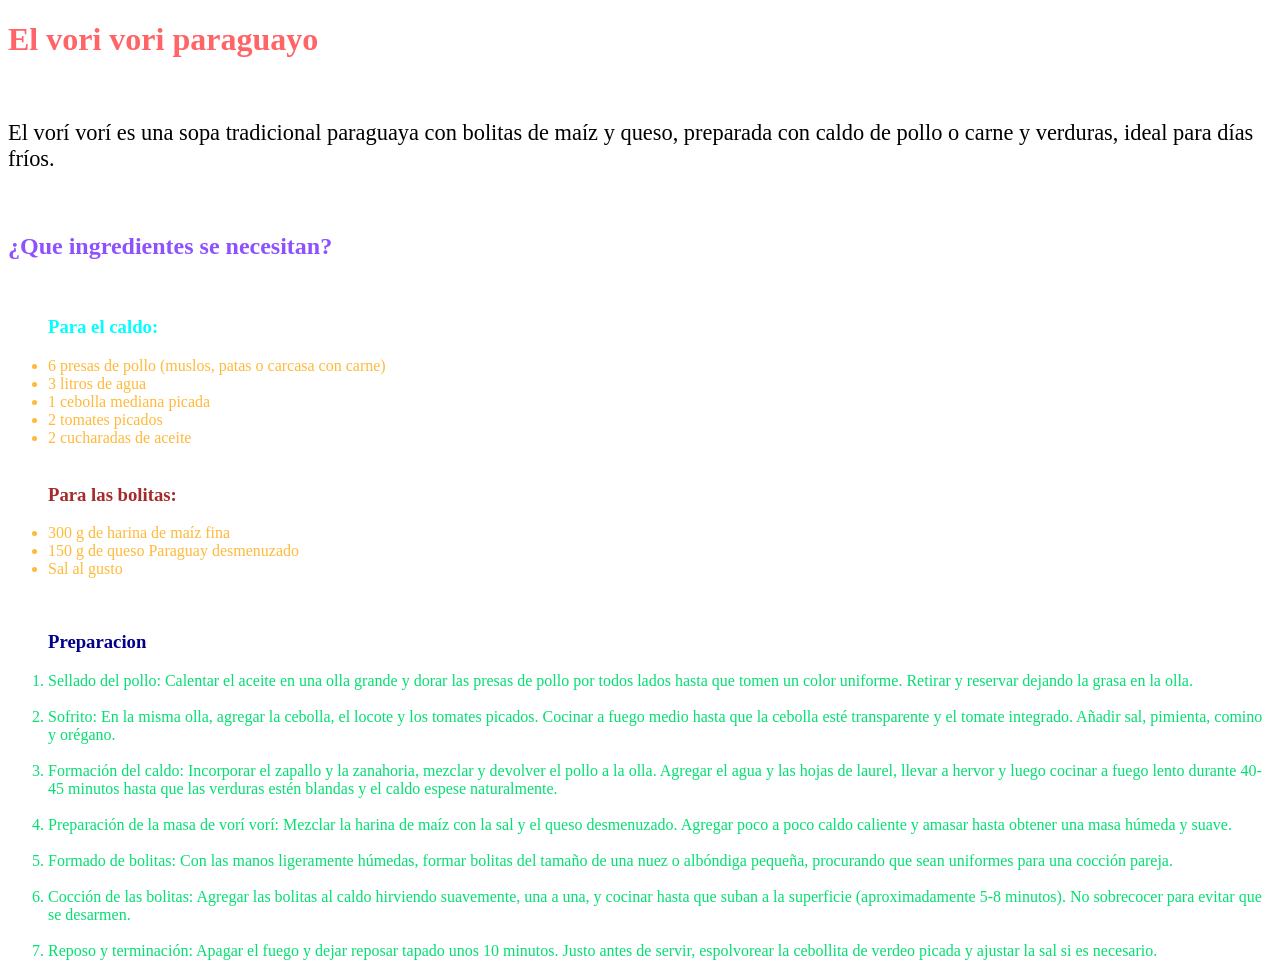
==== index.html @ a14e911d "Add files via upload" ====
<!DOCTYPE html>
<html lang="en">
<head>
    <meta charset="UTF-8">
    <meta name="viewport" content="width=device-width, initial-scale=1.0">
    <title>Receta vori vori</title>
</head>
<body>

    <h1 style="color: #FF6467;">El vori vori paraguayo</h1>
    
    <br>

    <p style="font-size: 140%";>El vorí vorí es una sopa tradicional paraguaya con bolitas de maíz y queso, preparada con caldo de pollo o carne y verduras, ideal para días fríos.</p>
    
    <br>
    
    <h2 style="color: #8E51FF;">¿Que ingredientes se necesitan?</h2>

    <br>

    <ul style="color: #FFB93B;"> 

        <h3 style="color: aqua;">Para el caldo:</h3>

        <li>6 presas de pollo (muslos, patas o carcasa con carne)</li>
        <li>3 litros de agua</li>
        <li>1 cebolla mediana picada</li>
        <li>2 tomates picados</li>
        <li>2 cucharadas de aceite</li>

        <br>

        <h3 style="color: brown;">Para las bolitas:</h3>

        <li>300 g de harina de maíz fina</li>
        <li>150 g de queso Paraguay desmenuzado</li>
        <li>Sal al gusto</li>
        
        
    </ul>

    <ol style="color: #05DF72;">

        <br>
        
        <h3 style="color: darkblue;">Preparacion</h3>


        <li>Sellado del pollo: Calentar el aceite en una olla grande y dorar las presas de pollo por todos lados hasta que tomen un color uniforme. Retirar y reservar dejando la grasa en la olla.</li>
        
        <br>
       
        <li>Sofrito: En la misma olla, agregar la cebolla, el locote y los tomates picados. Cocinar a fuego medio hasta que la cebolla esté transparente y el tomate integrado. Añadir sal, pimienta, comino y orégano.</li>
        
        <br>
       
        <li>Formación del caldo: Incorporar el zapallo y la zanahoria, mezclar y devolver el pollo a la olla. Agregar el agua y las hojas de laurel, llevar a hervor y luego cocinar a fuego lento durante 40-45 minutos hasta que las verduras estén blandas y el caldo espese naturalmente.</li>
        
        <br>
       
        <li>Preparación de la masa de vorí vorí: Mezclar la harina de maíz con la sal y el queso desmenuzado. Agregar poco a poco caldo caliente y amasar hasta obtener una masa húmeda y suave.</li>
        
        <br>
        
        <li>Formado de bolitas: Con las manos ligeramente húmedas, formar bolitas del tamaño de una nuez o albóndiga pequeña, procurando que sean uniformes para una cocción pareja.</li>
       
        <br>
      
        <li>Cocción de las bolitas: Agregar las bolitas al caldo hirviendo suavemente, una a una, y cocinar hasta que suban a la superficie (aproximadamente 5-8 minutos). No sobrecocer para evitar que se desarmen.</li>
        
        <br>
        
        <li>Reposo y terminación: Apagar el fuego y dejar reposar tapado unos 10 minutos. Justo antes de servir, espolvorear la cebollita de verdeo picada y ajustar la sal si es necesario.</li>


    </ol>

    
</body>
</html>
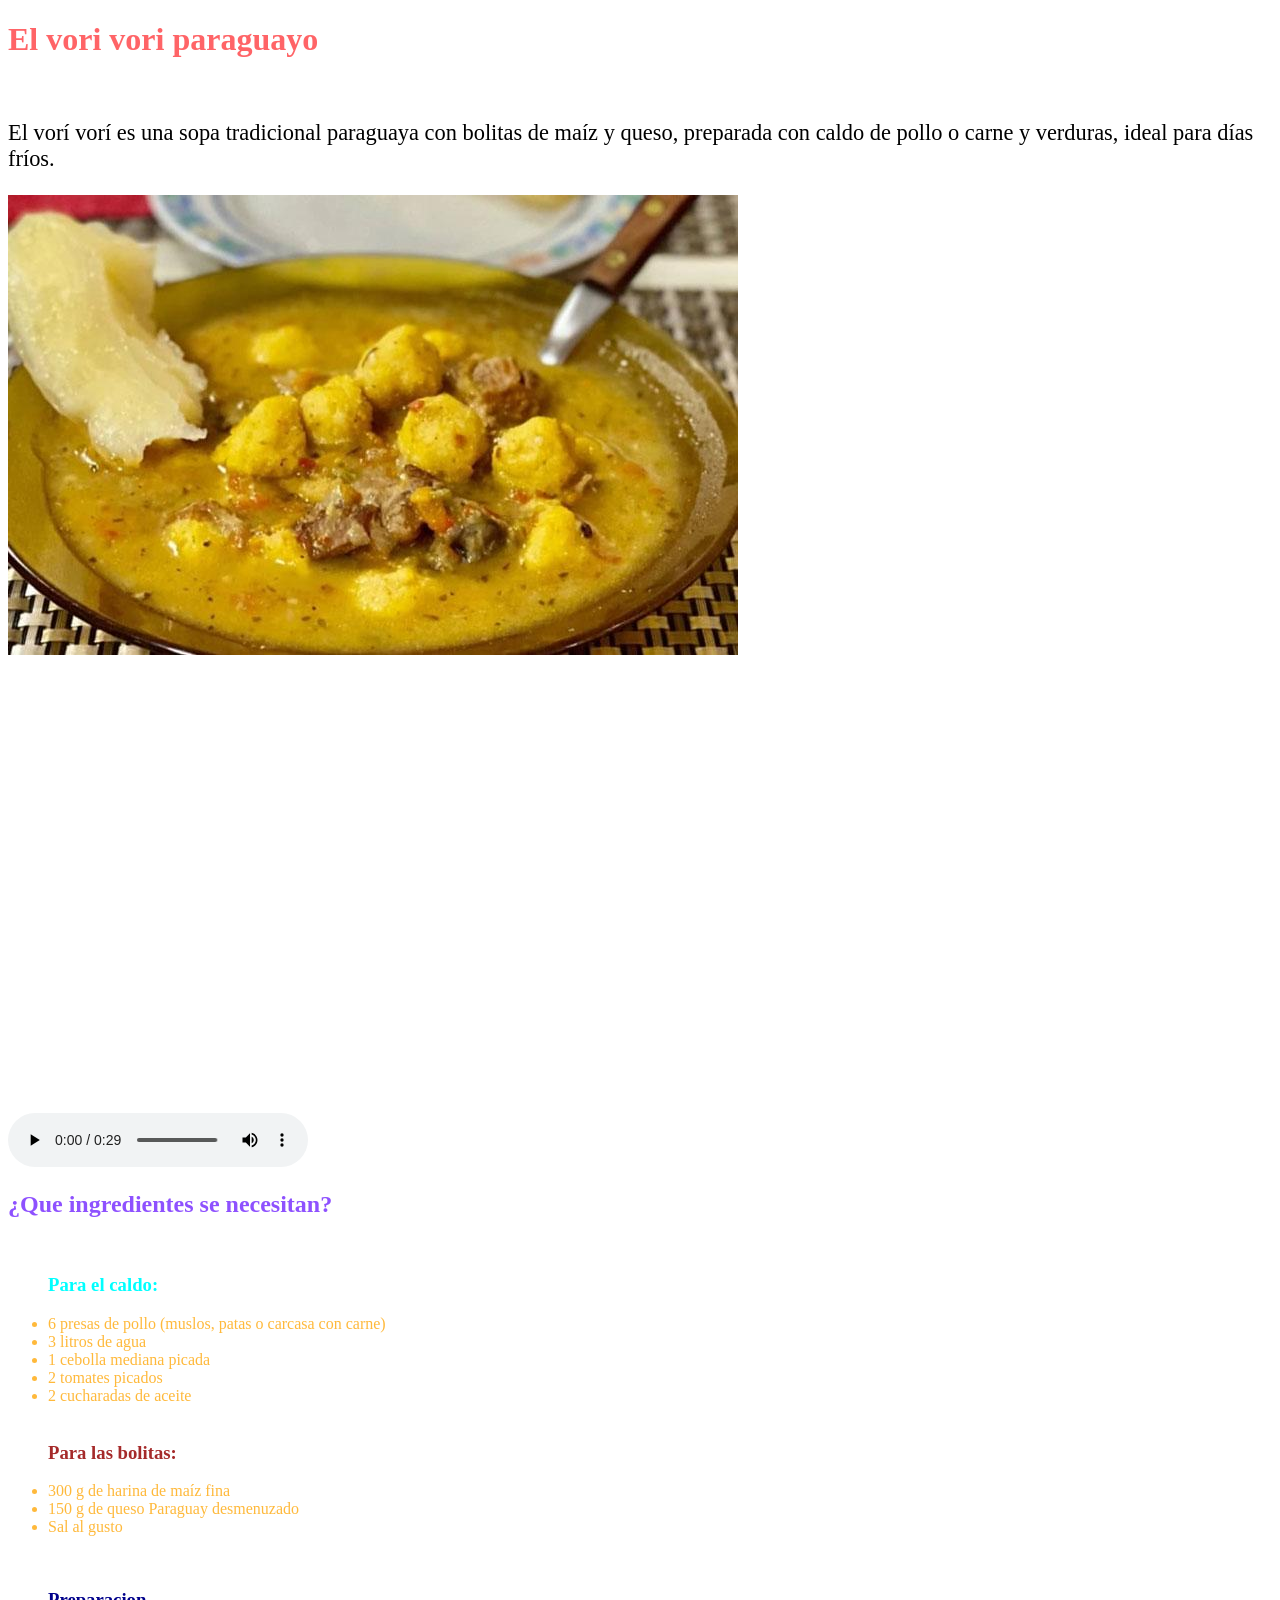
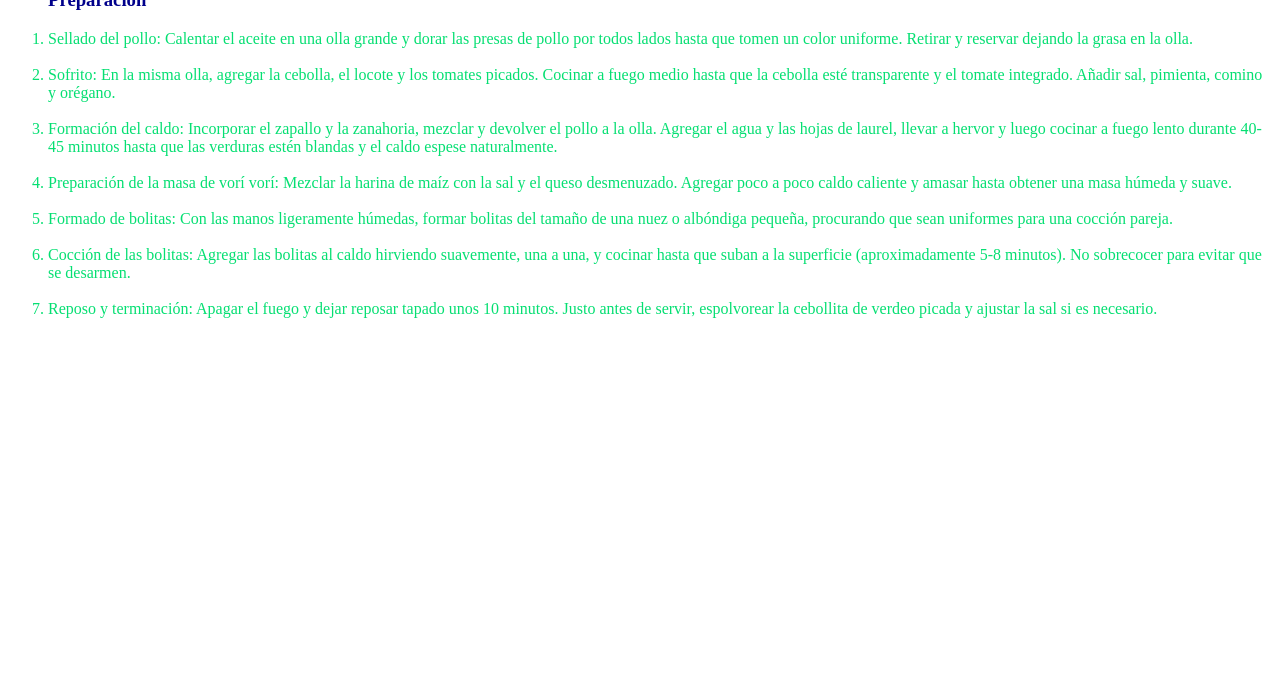
==== commit 479a7f06: "Add files via upload" ====
--- a/index.html
+++ b/index.html
@@ -12,7 +12,16 @@
     <br>
 
     <p style="font-size: 140%";>El vorí vorí es una sopa tradicional paraguaya con bolitas de maíz y queso, preparada con caldo de pollo o carne y verduras, ideal para días fríos.</p>
-    
+
+    <img src="./Imagenes/vori.jpg" alt="imagen vori vori">
+
+<iframe src="https://www.google.com/maps/embed?pb=!1m14!1m12!1m3!1d4857303.035461308!2d-58.20457531076984!3d-23.543011429887365!2m3!1f0!2f0!3f0!3m2!1i1024!2i768!4f13.1!5e0!3m2!1ses!2sar!4v1778287721830!5m2!1ses!2sar" width="600" height="450" style="border:0;" allowfullscreen="" loading="lazy" referrerpolicy="no-referrer-when-downgrade"></iframe>
+
+    <br>
+
+
+    <audio controls src="./Audio/songpy.mp3"></audio>
+
     <br>
     
     <h2 style="color: #8E51FF;">¿Que ingredientes se necesitan?</h2>
@@ -73,8 +82,13 @@
         
         <li>Reposo y terminación: Apagar el fuego y dejar reposar tapado unos 10 minutos. Justo antes de servir, espolvorear la cebollita de verdeo picada y ajustar la sal si es necesario.</li>
 
+        
+    </ol>
 
-    </ol>
+    <br>
+
+
+    <iframe width="560" height="315" src="https://www.youtube.com/embed/NEQwOLq-NXg?si=16nXNuiuQz2DOfAs" title="YouTube video player" frameborder="0" allow="accelerometer; autoplay; clipboard-write; encrypted-media; gyroscope; picture-in-picture; web-share" referrerpolicy="strict-origin-when-cross-origin" allowfullscreen></iframe>
 
     
 </body>
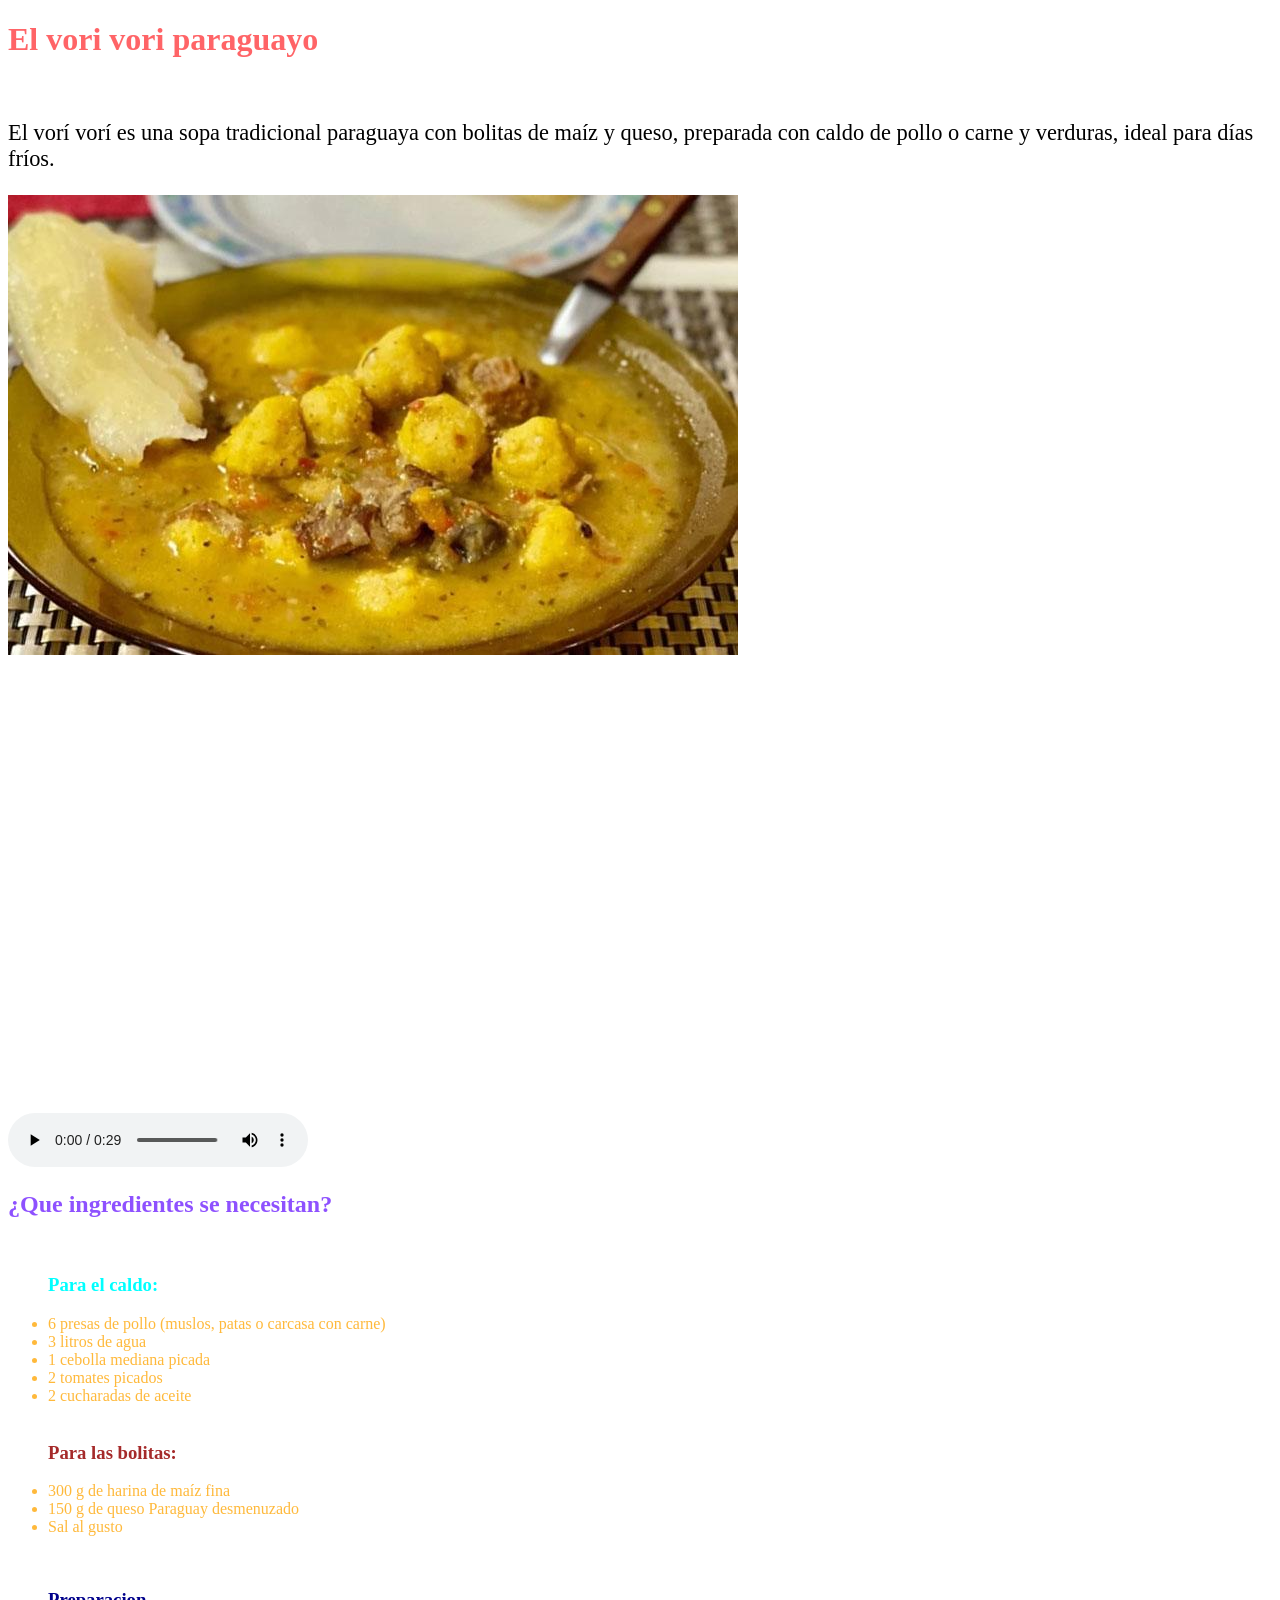
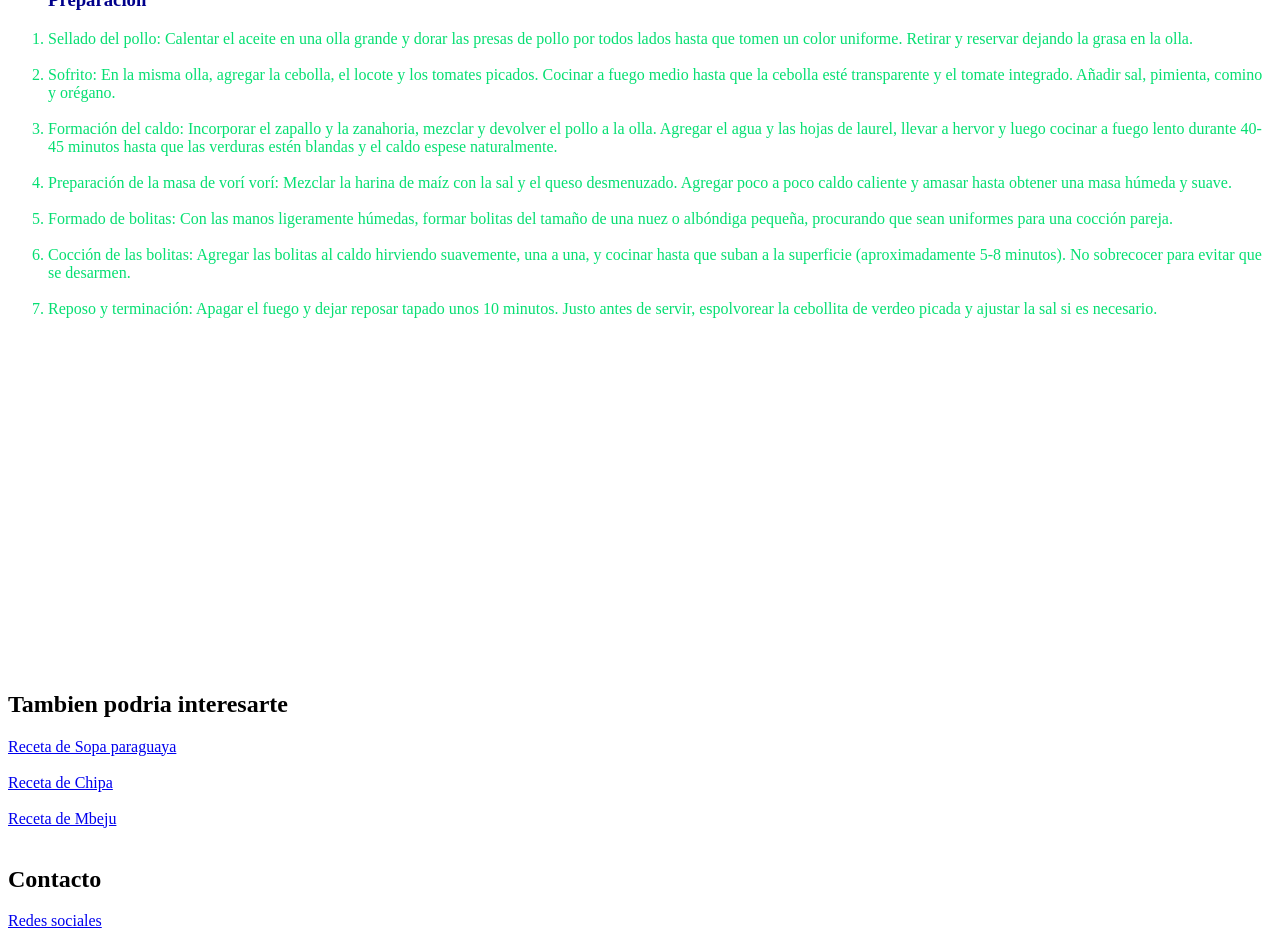
==== commit 68077fe4: "Add files via upload" ====
--- a/index.html
+++ b/index.html
@@ -90,6 +90,32 @@
 
     <iframe width="560" height="315" src="https://www.youtube.com/embed/NEQwOLq-NXg?si=16nXNuiuQz2DOfAs" title="YouTube video player" frameborder="0" allow="accelerometer; autoplay; clipboard-write; encrypted-media; gyroscope; picture-in-picture; web-share" referrerpolicy="strict-origin-when-cross-origin" allowfullscreen></iframe>
 
+    <br>
+
+        <h2>Tambien podria interesarte</h2>
+
+        <a target="_blank" href="https://comidasparaguayas.com/receta-sopa-paraguaya/#google_vignette">Receta de Sopa paraguaya</a>
+
+        <br>
+
+        <br>
+
+        <a target="_blank" href="https://comidasparaguayas.com/receta-chipa-almidon/">Receta de Chipa</a>
+
+        <br>
+
+        <br>
+
+        <a target="_blank" href="https://comidasparaguayas.com/receta-mbeju-de-almidon/">Receta de Mbeju</a>
+
+        <br>
+
+        <br>
+
+        <h2>Contacto</h2>
+
+        <a href="file:///C:/Users/mateo_vtxuzax/Downloads/UTEC/Front%20end/contactos.html">Redes sociales</a>
+
     
 </body>
 </html>
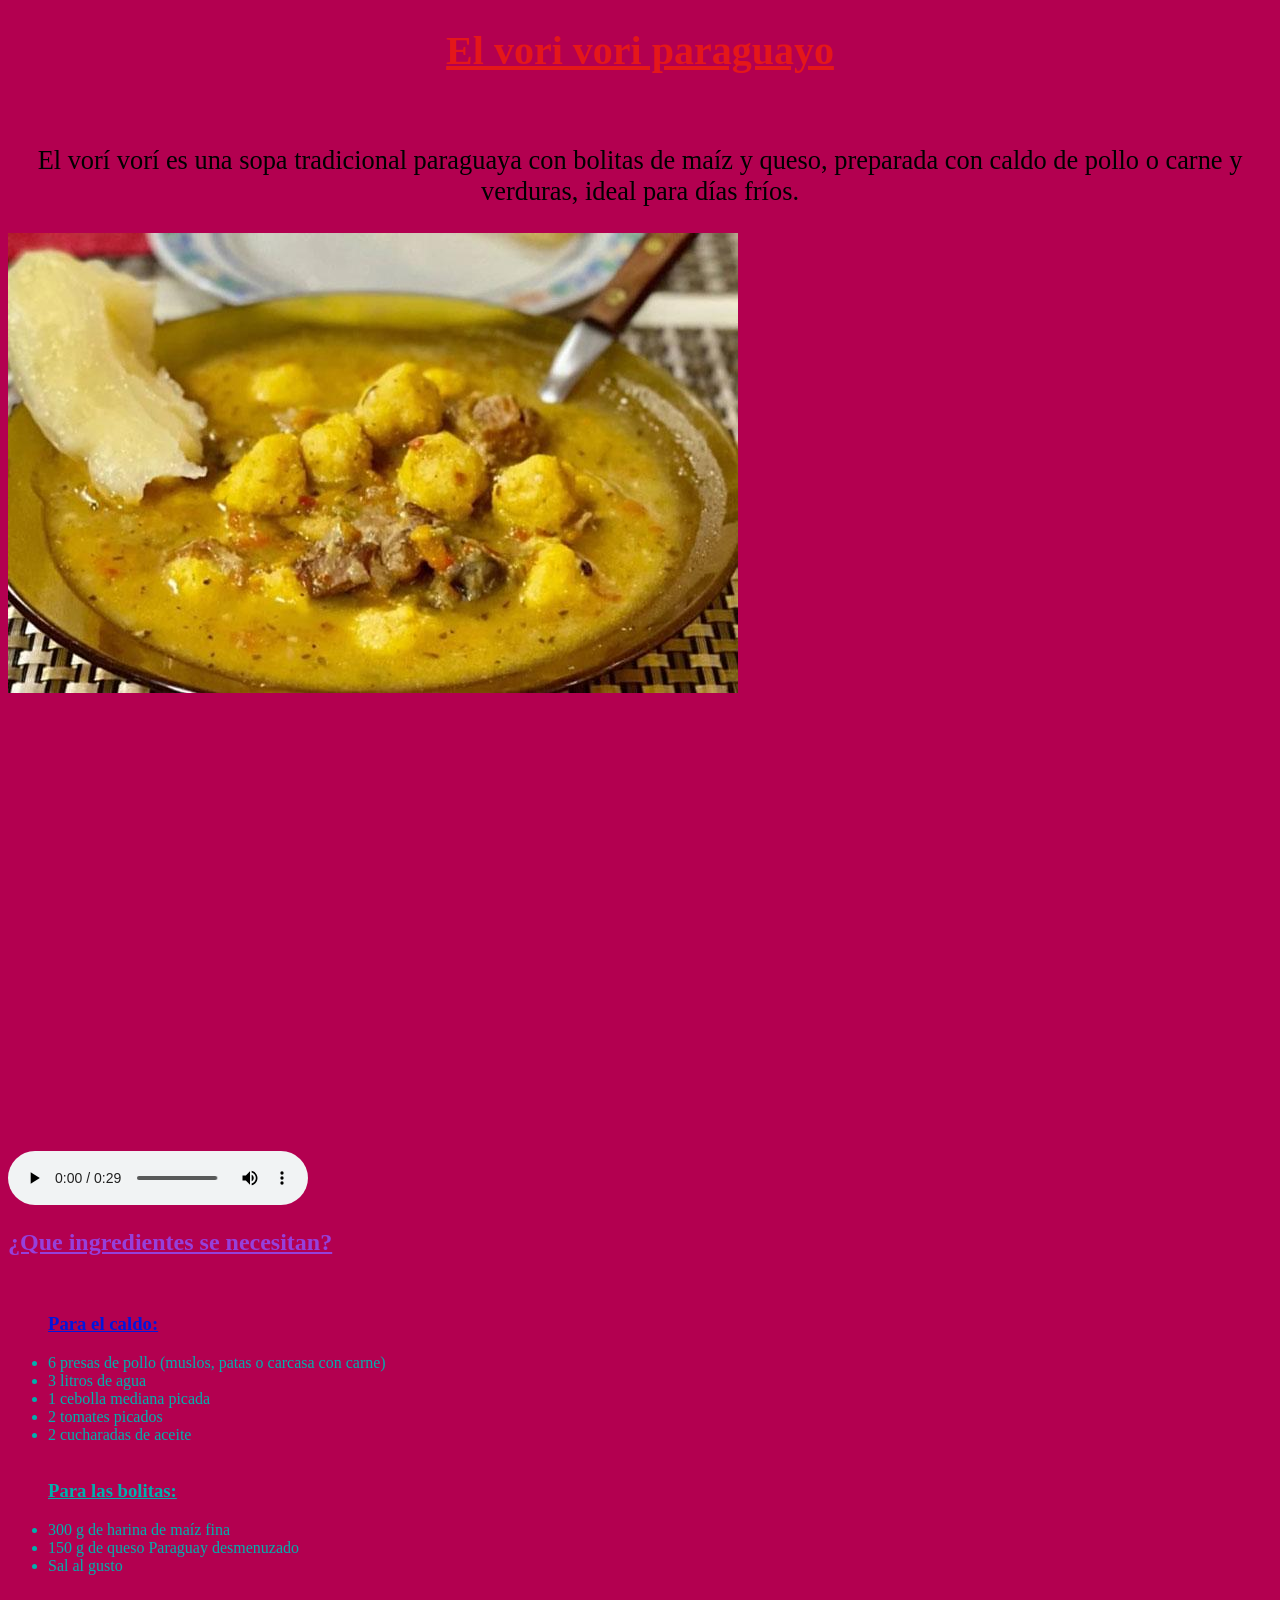
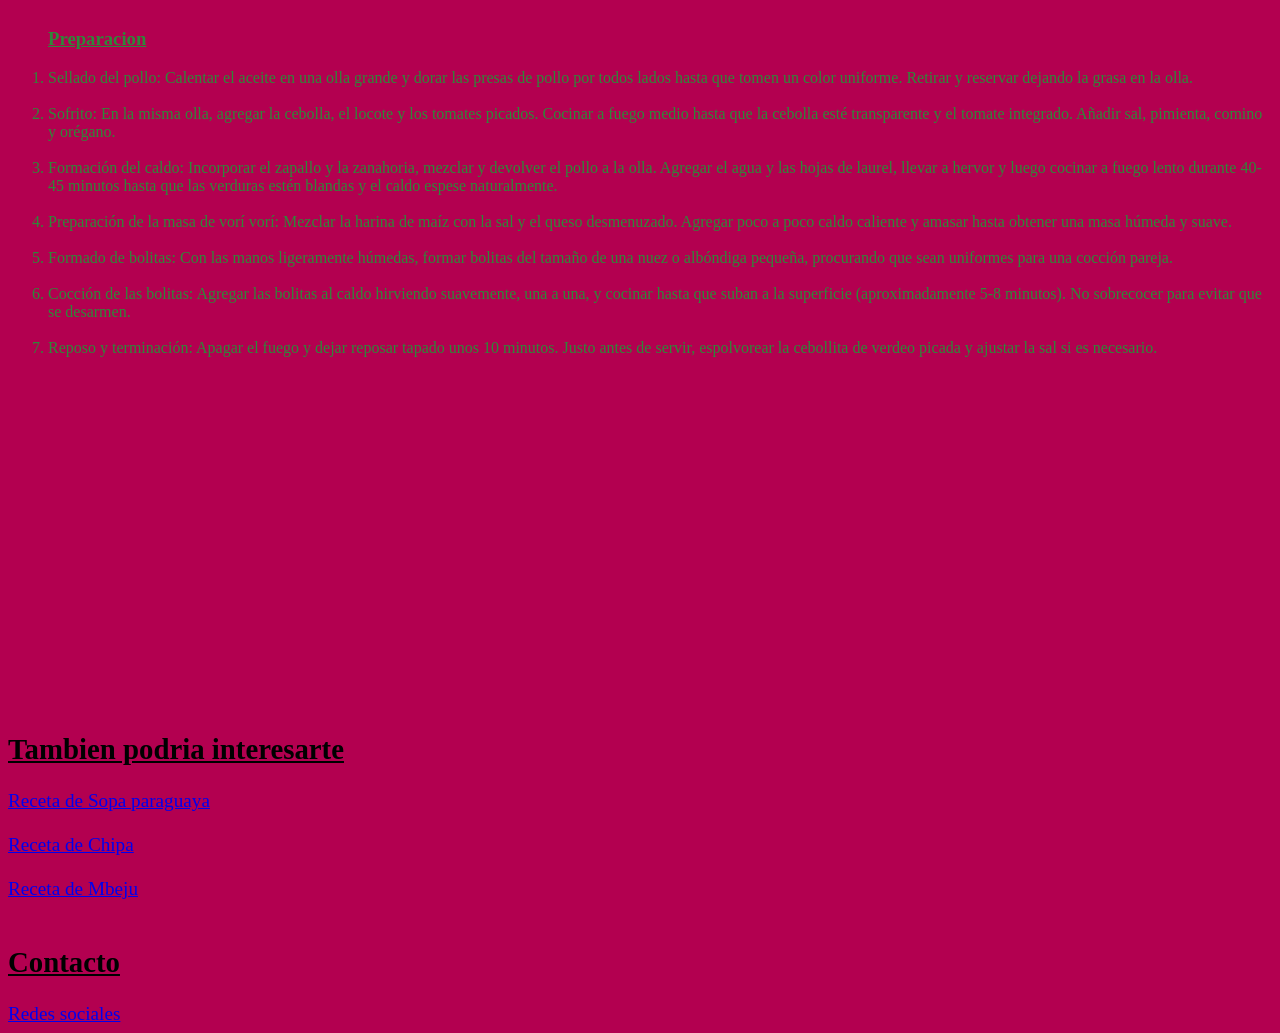
==== commit 42c76148: "Add files via upload" ====
--- a/index.html
+++ b/index.html
@@ -4,16 +4,19 @@
     <meta charset="UTF-8">
     <meta name="viewport" content="width=device-width, initial-scale=1.0">
     <title>Receta vori vori</title>
+
+    <link rel="stylesheet" href="estilo.css">
 </head>
 <body>
 
-    <h1 style="color: #FF6467;">El vori vori paraguayo</h1>
+    <h1 class="titulo">El vori vori paraguayo</h1>
     
     <br>
 
-    <p style="font-size: 140%";>El vorí vorí es una sopa tradicional paraguaya con bolitas de maíz y queso, preparada con caldo de pollo o carne y verduras, ideal para días fríos.</p>
+    <p class="desc">El vorí vorí es una sopa tradicional paraguaya con bolitas de maíz y queso, preparada con caldo de pollo o carne y verduras, ideal para días fríos.</p>
 
-    <img src="./Imagenes/vori.jpg" alt="imagen vori vori">
+    <img class="fotovori" src="./Imagenes/vori.jpg" alt="imagen vori vori">
+
 
 <iframe src="https://www.google.com/maps/embed?pb=!1m14!1m12!1m3!1d4857303.035461308!2d-58.20457531076984!3d-23.543011429887365!2m3!1f0!2f0!3f0!3m2!1i1024!2i768!4f13.1!5e0!3m2!1ses!2sar!4v1778287721830!5m2!1ses!2sar" width="600" height="450" style="border:0;" allowfullscreen="" loading="lazy" referrerpolicy="no-referrer-when-downgrade"></iframe>
 
@@ -24,13 +27,14 @@
 
     <br>
     
-    <h2 style="color: #8E51FF;">¿Que ingredientes se necesitan?</h2>
+    <h2 class="ingredientes">¿Que ingredientes se necesitan?</h2>
 
     <br>
 
-    <ul style="color: #FFB93B;"> 
+    <ul class="ingredientes2"> 
 
-        <h3 style="color: aqua;">Para el caldo:</h3>
+        <h3 class="caldo">Para el caldo:</h3>
+
 
         <li>6 presas de pollo (muslos, patas o carcasa con carne)</li>
         <li>3 litros de agua</li>
@@ -38,9 +42,11 @@
         <li>2 tomates picados</li>
         <li>2 cucharadas de aceite</li>
 
+
         <br>
+        
 
-        <h3 style="color: brown;">Para las bolitas:</h3>
+        <h3 class="bolitas">Para las bolitas:</h3>
 
         <li>300 g de harina de maíz fina</li>
         <li>150 g de queso Paraguay desmenuzado</li>
@@ -49,11 +55,11 @@
         
     </ul>
 
-    <ol style="color: #05DF72;">
+    <ol class="col3">
 
         <br>
         
-        <h3 style="color: darkblue;">Preparacion</h3>
+        <h3 class="preparacion">Preparacion</h3>
 
 
         <li>Sellado del pollo: Calentar el aceite en una olla grande y dorar las presas de pollo por todos lados hasta que tomen un color uniforme. Retirar y reservar dejando la grasa en la olla.</li>
@@ -92,7 +98,9 @@
 
     <br>
 
-        <h2>Tambien podria interesarte</h2>
+    <div class="pag2">
+
+        <h2 class="linksrec">Tambien podria interesarte</h2>
 
         <a target="_blank" href="https://comidasparaguayas.com/receta-sopa-paraguaya/#google_vignette">Receta de Sopa paraguaya</a>
 
@@ -112,9 +120,12 @@
 
         <br>
 
-        <h2>Contacto</h2>
+        <h2 class="contacto">Contacto</h2>
 
-        <a href="file:///C:/Users/mateo_vtxuzax/Downloads/UTEC/Front%20end/contactos.html">Redes sociales</a>
+        <a href="contactos.html">Redes sociales</a>
+
+        </div>
+
 
     
 </body>
--- a/estilo.css
+++ b/estilo.css
@@ -0,0 +1,68 @@
+body {background-color: rgb(179, 0, 80);}
+
+
+.ingredientes2 {color: #00b0ad;}
+
+.col2 {color: rgb(109, 64, 242);}
+
+.col3 {color: #00b731bc;}
+
+.col4 {color: darkblue;}
+
+.caldo {color: rgb(0, 22, 221);
+        text-decoration: underline;}
+
+.ingredientes {color: #8e51ffcb;
+               text-decoration: underline;}
+
+
+.titulo {color: #e4171a; 
+         text-align: center;
+         font-size: 250%;
+         text-decoration: underline;}
+
+
+
+.desc {font-size: 165%; 
+       text-align: center;}
+
+
+.bolitas {text-decoration: underline;}
+
+
+.preparacion {text-decoration: underline;}
+
+
+.linksrec {text-decoration: underline;}
+
+
+.contacto {text-decoration: underline;}
+
+
+.redes {text-align: center;
+        font-size: 250%;}
+
+
+.insta {text-align: center;
+        border: 5px solid #00b0ad;
+        height: 220px;
+        }
+
+
+.twitt {text-align: left;
+       height: 200px;
+       border: 10px solid red;}
+
+
+.facebo {text-align:right;
+         height: 200px;
+         border: 40px solid green;}
+
+
+.inicio {font-size: 190%;}
+
+
+.pag2 {font-size: 120%;}
+
+
+.fotovori {border: 5px green;}
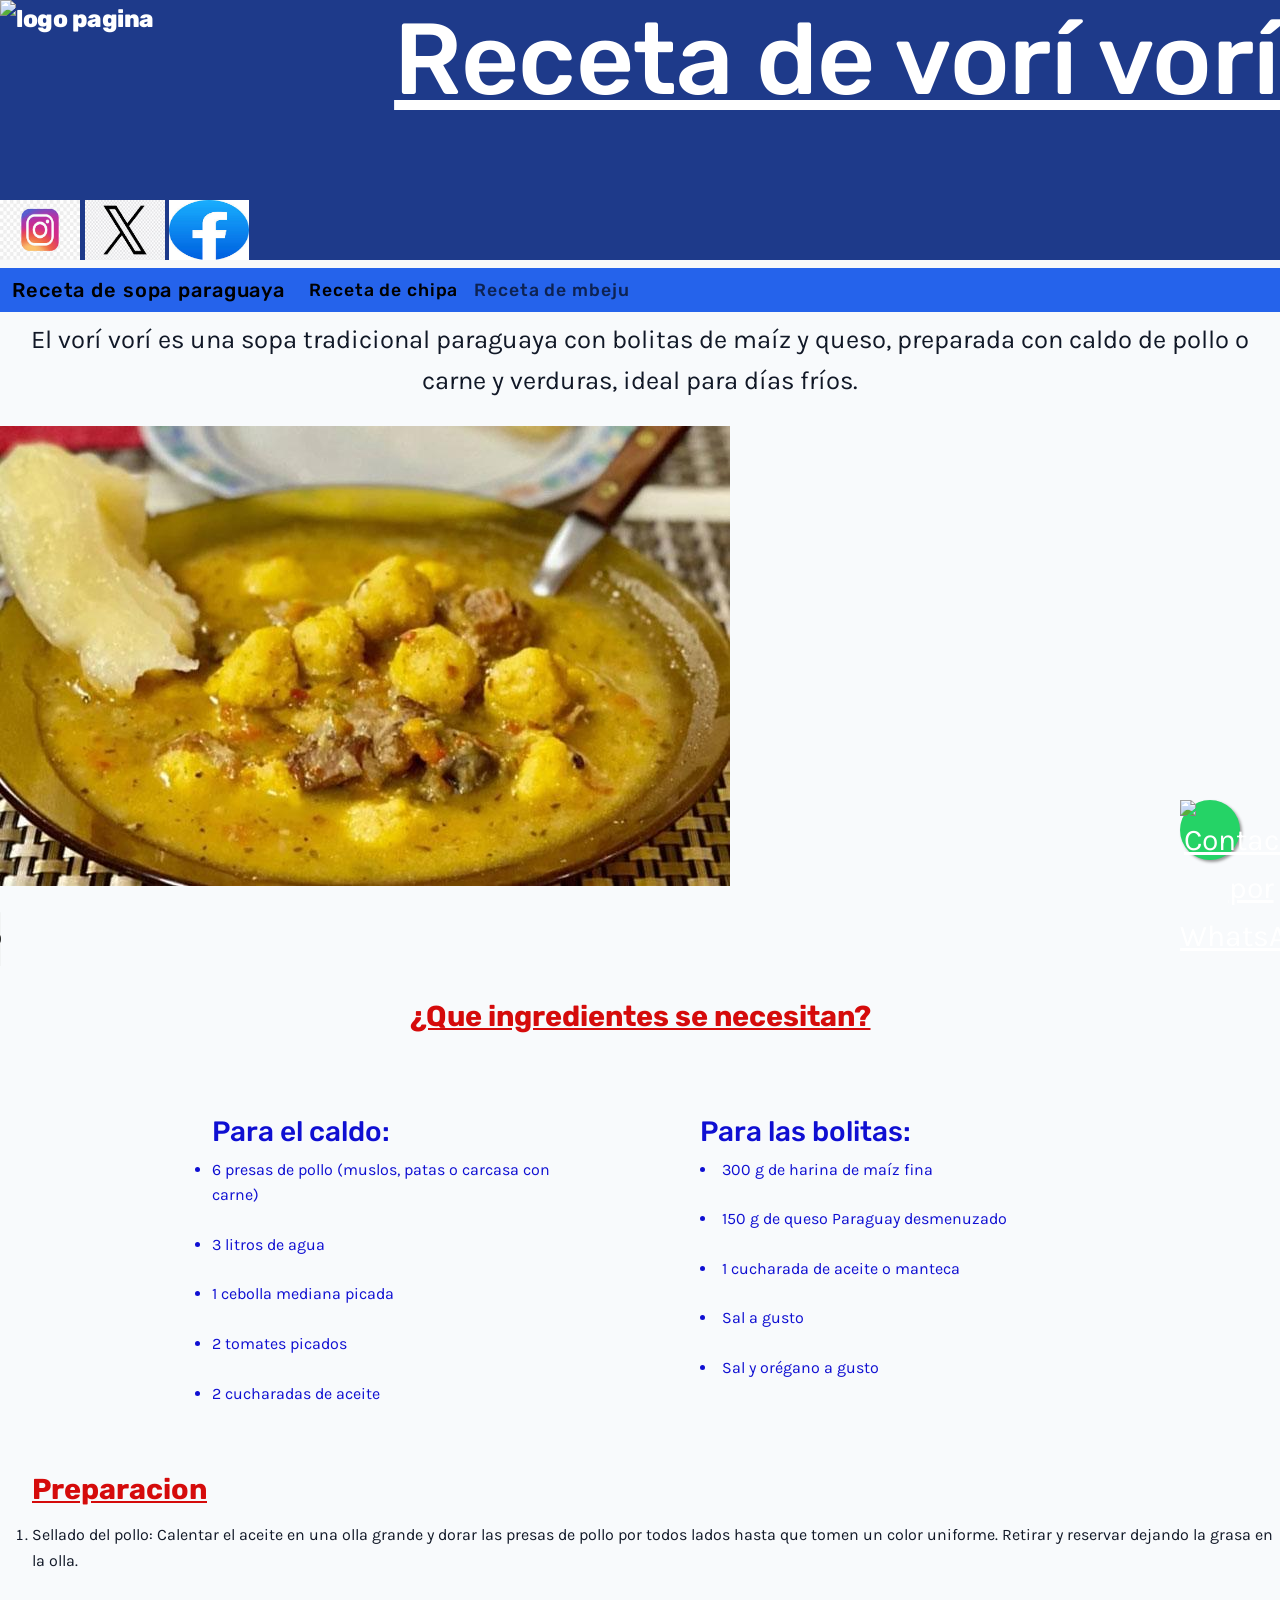
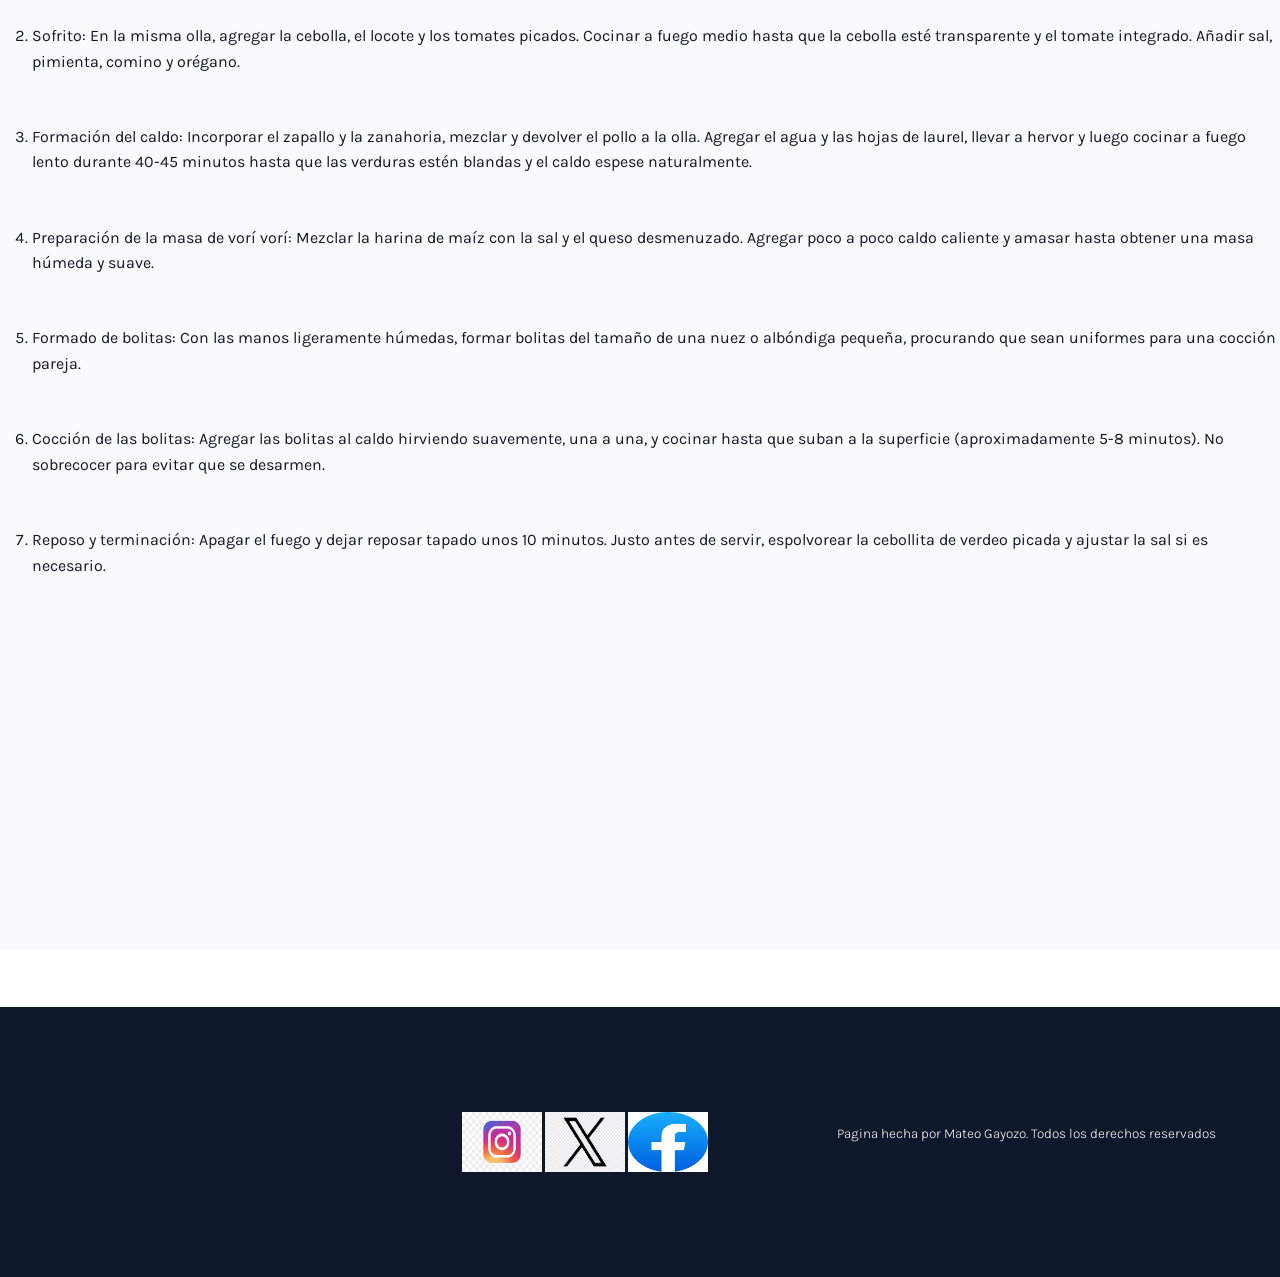
==== commit 393fe670: "Add files via upload" ====
--- a/index.html
+++ b/index.html
@@ -3,37 +3,90 @@
 <head>
     <meta charset="UTF-8">
     <meta name="viewport" content="width=device-width, initial-scale=1.0">
-    <title>Receta vori vori</title>
-
+    <title>Receta vorí vorí</title>
+
+    <link href="https://cdn.jsdelivr.net/npm/bootstrap@5.3.8/dist/css/bootstrap.min.css" rel="stylesheet" integrity="sha384-sRIl4kxILFvY47J16cr9ZwB07vP4J8+LH7qKQnuqkuIAvNWLzeN8tE5YBujZqJLB" crossorigin="anonymous">
     <link rel="stylesheet" href="estilo.css">
 </head>
 <body>
 
-    <h1 class="titulo">El vori vori paraguayo</h1>
-    
-    <br>
-
-    <p class="desc">El vorí vorí es una sopa tradicional paraguaya con bolitas de maíz y queso, preparada con caldo de pollo o carne y verduras, ideal para días fríos.</p>
-
+    <header>
+
+        <img class="logo" src="./Imagenes/logopy.jpg" alt="logo pagina">
+
+    <h1 class="titulo">Receta de vorí vorí</h1>
+
+    <div class="cajaredes">
+       
+        <a target="_blank" href="https://www.instagram.com"><img class="social" src="./Imagenes/ig logo.jpg" alt="logo instagram"></a>
+    
+    <a target="_blank" href="https://x.com/"><img class="social" src="./Imagenes/x logo.jpg" alt="logo x"></a>
+
+        <a target="_blank" href="https://www.facebook.com/"><img class="social" src="./Imagenes/fb logo.jpg" alt="facebook logo"></a>
+
+        </div>
+
+    </header>
+
+
+
+    <nav class="navbar navbar-expand-lg bg-body-tertiary">
+  <div class="container-fluid">
+    <a class="navbar-brand" target="_blank" href="https://comidasparaguayas.com/receta-sopa-paraguaya/#google_vignette">Receta de sopa paraguaya</a>
+    <button class="navbar-toggler" type="button" data-bs-toggle="collapse" data-bs-target="#navbarNav" aria-controls="navbarNav" aria-expanded="false" aria-label="Toggle navigation">
+      <span class="navbar-toggler-icon"></span>
+    </button>
+    <div class="collapse navbar-collapse" id="navbarNav">
+      <ul class="navbar-nav">
+        <li class="nav-item">
+          <a class="nav-link active" aria-current="page" target="_blank" href="https://comidasparaguayas.com/receta-chipa-almidon/">Receta de chipa</a>
+        </li>
+        <li class="nav-item">
+          <a class="nav-link" target="_blank" href="https://comidasparaguayas.com/receta-mbeju-de-almidon/">Receta de mbeju</a>
+        </li>
+        </li>
+      </ul>
+    </div>
+  </div>
+</nav>
+
+
+
+    <section class="multimedia">
+
+      <p class="desc">El vorí vorí es una sopa tradicional paraguaya con bolitas de maíz y queso, preparada con caldo de pollo o carne y verduras, ideal para días fríos.</p>
+
+      <div class="vorimapa">
     <img class="fotovori" src="./Imagenes/vori.jpg" alt="imagen vori vori">
-
-
+ 
 <iframe src="https://www.google.com/maps/embed?pb=!1m14!1m12!1m3!1d4857303.035461308!2d-58.20457531076984!3d-23.543011429887365!2m3!1f0!2f0!3f0!3m2!1i1024!2i768!4f13.1!5e0!3m2!1ses!2sar!4v1778287721830!5m2!1ses!2sar" width="600" height="450" style="border:0;" allowfullscreen="" loading="lazy" referrerpolicy="no-referrer-when-downgrade"></iframe>
 
+</div>
+
     <br>
 
 
     <audio controls src="./Audio/songpy.mp3"></audio>
 
-    <br>
+    </section>
+
+    <section class="info">
+
+    <br>
+
+    
     
     <h2 class="ingredientes">¿Que ingredientes se necesitan?</h2>
 
     <br>
 
-    <ul class="ingredientes2"> 
-
-        <h3 class="caldo">Para el caldo:</h3>
+     <div class="ingredientes2">
+
+      <div class="caldo">
+     
+    <ul> 
+
+        <h3>Para el caldo:</h3>
 
 
         <li>6 presas de pollo (muslos, patas o carcasa con carne)</li>
@@ -42,18 +95,25 @@
         <li>2 tomates picados</li>
         <li>2 cucharadas de aceite</li>
 
-
-        <br>
-        
-
-        <h3 class="bolitas">Para las bolitas:</h3>
+        </div>
+
+       <br>
+        
+      <div class="bolitas">
+
+        <h3>Para las bolitas:</h3>
 
         <li>300 g de harina de maíz fina</li>
         <li>150 g de queso Paraguay desmenuzado</li>
-        <li>Sal al gusto</li>
-        
+        <li>1 cucharada de aceite o manteca</li>
+        <li>Sal a gusto</li>
+        <li>Sal y orégano a gusto</li>
+        
+        </div>
         
     </ul>
+
+    </div>
 
     <ol class="col3">
 
@@ -91,42 +151,53 @@
         
     </ol>
 
+    
+
     <br>
 
 
     <iframe width="560" height="315" src="https://www.youtube.com/embed/NEQwOLq-NXg?si=16nXNuiuQz2DOfAs" title="YouTube video player" frameborder="0" allow="accelerometer; autoplay; clipboard-write; encrypted-media; gyroscope; picture-in-picture; web-share" referrerpolicy="strict-origin-when-cross-origin" allowfullscreen></iframe>
 
-    <br>
-
+    </section>
+
+    <br>
+
+   
     <div class="pag2">
 
-        <h2 class="linksrec">Tambien podria interesarte</h2>
-
-        <a target="_blank" href="https://comidasparaguayas.com/receta-sopa-paraguaya/#google_vignette">Receta de Sopa paraguaya</a>
-
-        <br>
-
-        <br>
-
-        <a target="_blank" href="https://comidasparaguayas.com/receta-chipa-almidon/">Receta de Chipa</a>
-
-        <br>
-
-        <br>
-
-        <a target="_blank" href="https://comidasparaguayas.com/receta-mbeju-de-almidon/">Receta de Mbeju</a>
-
-        <br>
-
-        <br>
-
-        <h2 class="contacto">Contacto</h2>
-
-        <a href="contactos.html">Redes sociales</a>
-
-        </div>
-
-
+   
+        <br>
+
+        <footer>
+
+       <iframe class="mapa" src="https://www.google.com/maps/embed?pb=!1m14!1m12!1m3!1d4857303.035461308!2d-58.20457531076984!3d-23.543011429887365!2m3!1f0!2f0!3f0!3m2!1i1024!2i768!4f13.1!5e0!3m2!1ses!2sar!4v1778287721830!5m2!1ses!2sar" width="600" height="450" style="border:0;" allowfullscreen="" loading="lazy" referrerpolicy="no-referrer-when-downgrade"></iframe>
+
+       <div class="cajaredes">
+
+         <a target="_blank" href="https://www.instagram.com"><img class="social" src="./Imagenes/ig logo.jpg" alt="logo instagram"></a>
+    
+    <a target="_blank" href="https://x.com/"><img class="social" src="./Imagenes/x logo.jpg" alt="logo x"></a>
+        
+        <a target="_blank" href="https://www.facebook.com/"><img class="social" src="./Imagenes/fb logo.jpg" alt="facebook logo"></a>
+
+        </div>
+
+     
+
+        <p>Pagina hecha por Mateo Gayozo. Todos los derechos reservados</p>
+
+
+        </footer>
+
+       
+
+        <a href="https://wa.me" class="whatsapp-float" target="_blank">
+    <img src="./Imagenes/wsp.png" alt="Contactar por WhatsApp">
+</a>
+
+    
+
+<script src="https://cdn.jsdelivr.net/npm/bootstrap@5.3.8/dist/js/bootstrap.bundle.min.js" integrity="sha384-FKyoEForCGlyvwx9Hj09JcYn3nv7wiPVlz7YYwJrWVcXK/BmnVDxM+D2scQbITxI" crossorigin="anonymous"></script>
     
 </body>
 </html>
--- a/estilo.css
+++ b/estilo.css
@@ -1,36 +1,51 @@
-body {background-color: rgb(179, 0, 80);}
+@import url('https://fonts.googleapis.com/css2?family=Karla:ital,wght@0,300..800;1,300..800&family=Rubik:ital,wght@0,300..900;1,300..900&display=swap');
+
+.caldo {color: rgb(15, 15, 210);
+       font-family: 'Rubik', sans-serif;
+    font-weight: 700;
+    font-size: 1.8rem;
+    margin-bottom: 1rem;}
+
+.ingredientes { text-decoration: underline;
+              color: rgb(213, 11, 11);
+              font-family: 'Rubik', sans-serif;
+    font-weight: 700;
+    font-size: 1.8rem;
+    margin-bottom: 1rem;
+    text-align: center;
+             }
 
 
-.ingredientes2 {color: #00b0ad;}
-
-.col2 {color: rgb(109, 64, 242);}
-
-.col3 {color: #00b731bc;}
-
-.col4 {color: darkblue;}
-
-.caldo {color: rgb(0, 22, 221);
-        text-decoration: underline;}
-
-.ingredientes {color: #8e51ffcb;
-               text-decoration: underline;}
-
-
-.titulo {color: #e4171a; 
-         text-align: center;
-         font-size: 250%;
-         text-decoration: underline;}
+.titulo {text-align: center;
+         font-size: 420%;
+         text-decoration: underline;
+}
 
 
 
 .desc {font-size: 165%; 
-       text-align: center;}
+       text-align: center;
+       font-family: 'Karla', sans-serif;
+    font-weight: 400;
+    font-size: 1.6rem;
+    margin-bottom: 1.5rem;
+}
 
 
-.bolitas {text-decoration: underline;}
+
+.bolitas {color: rgb(15, 15, 210);
+         font-family: 'Rubik', sans-serif;
+    font-weight: 700;
+    font-size: 1.8rem;
+    margin-bottom: 1rem;}
 
 
-.preparacion {text-decoration: underline;}
+.preparacion {text-decoration: underline;
+             color: rgb(213, 11, 11) ;
+             font-family: 'Rubik', sans-serif;
+    font-weight: 700;
+    font-size: 1.8rem;
+    margin-bottom: 1rem;}
 
 
 .linksrec {text-decoration: underline;}
@@ -43,20 +58,6 @@
         font-size: 250%;}
 
 
-.insta {text-align: center;
-        border: 5px solid #00b0ad;
-        height: 220px;
-        }
-
-
-.twitt {text-align: left;
-       height: 200px;
-       border: 10px solid red;}
-
-
-.facebo {text-align:right;
-         height: 200px;
-         border: 40px solid green;}
 
 
 .inicio {font-size: 190%;}
@@ -65,4 +66,127 @@
 .pag2 {font-size: 120%;}
 
 
-.fotovori {border: 5px green;}+.fotovori {border: 5px green;
+          }
+
+.whatsapp-float {
+    position: fixed;
+    width: 60px;
+    height: 60px;
+    bottom: 40px;
+    right: 40px;
+    background-color: #25d366;
+    color: #FFF;
+    border-radius: 50px;
+    text-align: center;
+    font-size: 30px;
+    box-shadow: 2px 2px 3px #999;
+    z-index: 100;
+}
+
+.whatsapp-float img {
+    width: 60px;
+    height: 60px;
+}
+
+.whatsapp-float:hover {
+    background-color: #128C7E;
+    transform: scale(1.1);
+    transition: 0.3s;
+    }
+
+   
+
+    .logo {
+           width: 200px;
+           height: 200px;
+           }
+
+            
+
+
+.social {width: 80px;
+        height: 60px;
+        align-items: flex-start; 
+        align-items: start;}
+
+        header { display: flex;
+  justify-content: space-between;
+  flex-wrap: wrap;
+ background:#1E3A8A;
+    color:white;
+   font-family: 'Rubik', sans-serif;
+    font-weight: 800;
+    font-size: 1.5rem;
+    letter-spacing: -0.02em;
+        }
+
+
+        footer {display: flex;
+  justify-content: space-around;
+  flex-wrap: wrap;
+  align-items: center; 
+   background:#0F172A;
+    color:white;
+    font-family: 'Karla', sans-serif;
+    font-weight: 300;
+    font-size: 0.85rem;
+}
+
+.mapa {width: 270px;
+      height: 270px;}
+
+
+      .container-fluid { background:#2563EB;}
+
+
+
+      nav {display: flex;
+           justify-content: space-around;
+  flex-wrap: wrap;
+  align-items: center;
+   background:#2563EB;
+   font-family: 'Rubik', sans-serif;
+    font-weight: 500;
+    font-size: 1.1rem;
+    text-decoration: none;
+    letter-spacing: 0.05em;
+}
+
+section{background:#F8FAFC;
+    color:#111827;
+    font-family: 'Roboto', sans-serif;
+}
+
+body {
+    font-family: 'Karla', sans-serif;
+    font-weight: 400;
+    line-height: 1.6;
+    color: #333333;
+    margin: 0;
+}
+
+section li {font-family: 'Karla', sans-serif;
+    font-weight: 400;
+    font-size: 1rem;
+    margin-bottom: 1.5rem;}
+
+    .vorimapa {display: flex;
+              justify-content: space-around;}
+
+    
+    
+
+
+
+.ingredientes2 {
+    display: flex;
+    justify-content: center; 
+    gap: 60px;               
+    margin-top: 40px;
+}
+
+.caldo,
+.bolitas{
+    width: 400px;
+}
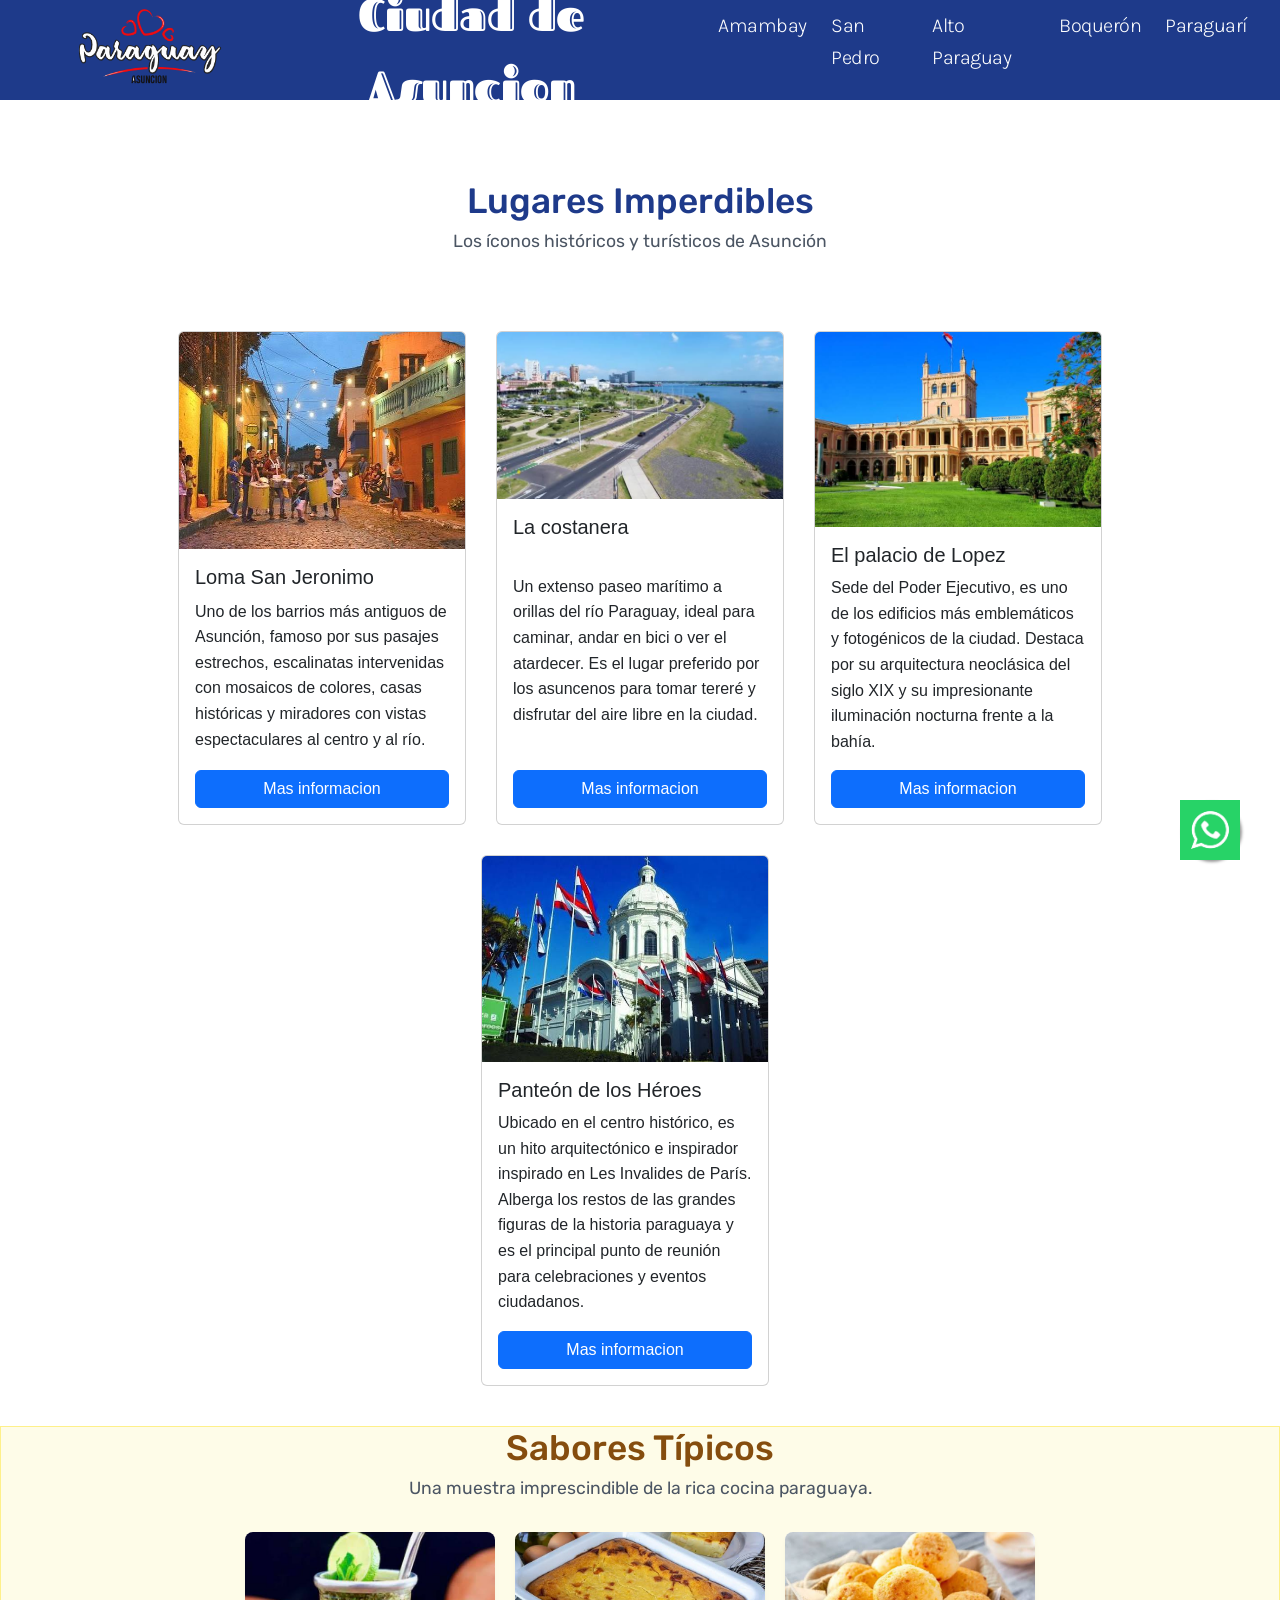
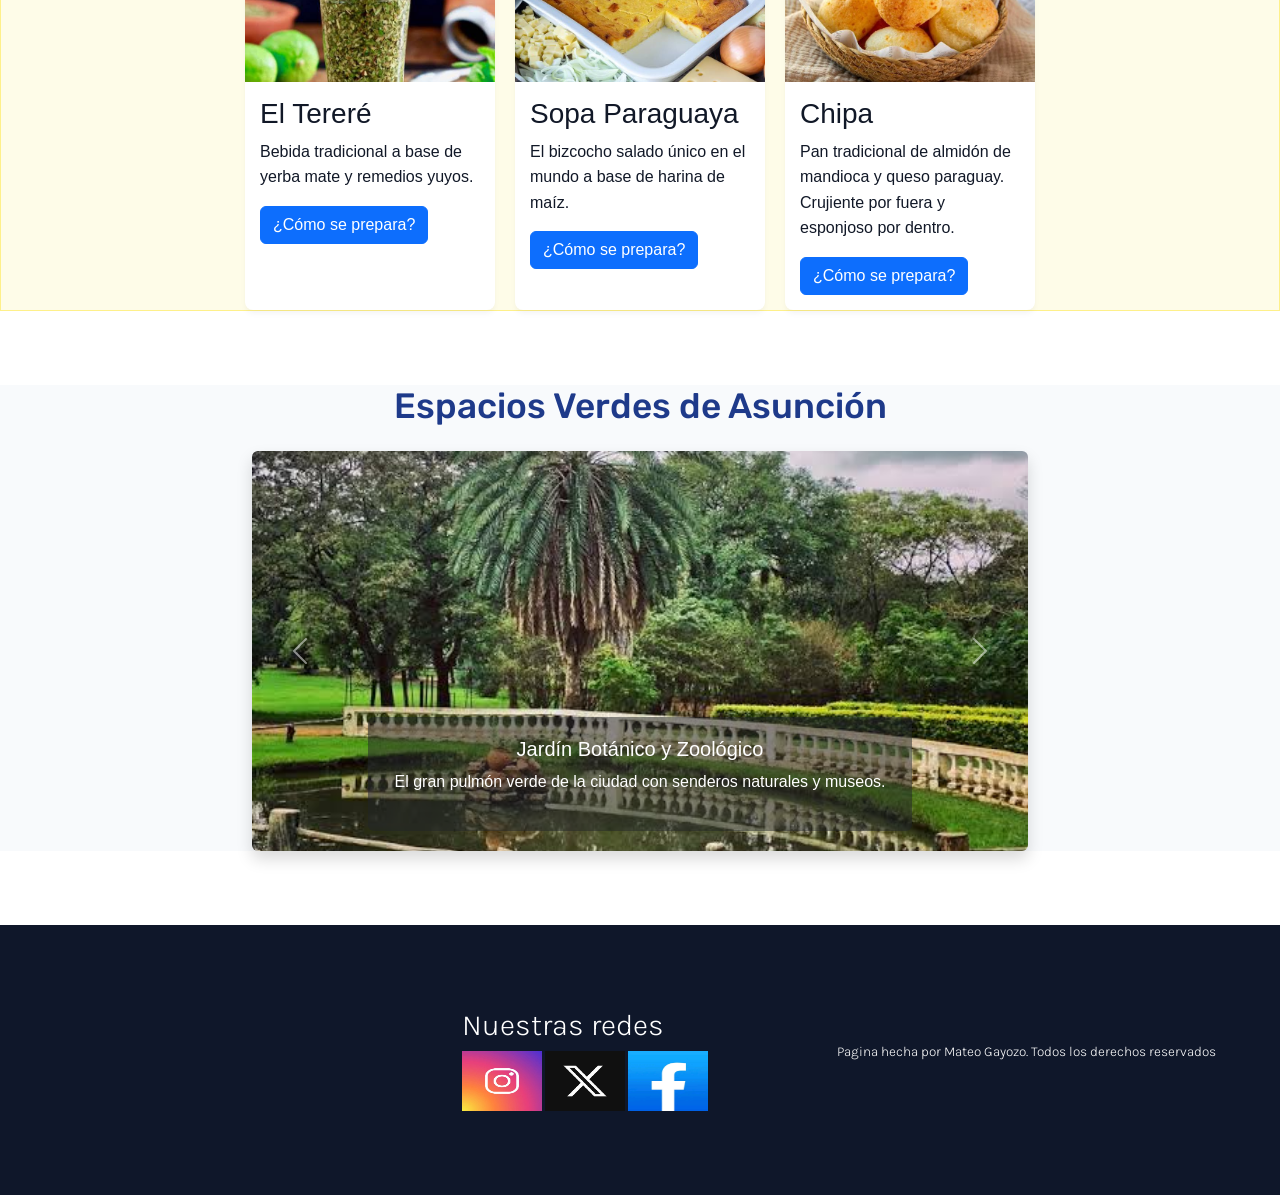
==== commit 9df8a58f: "Add files via upload" ====
--- a/index.html
+++ b/index.html
@@ -7,178 +7,188 @@
 
     <link href="https://cdn.jsdelivr.net/npm/bootstrap@5.3.8/dist/css/bootstrap.min.css" rel="stylesheet" integrity="sha384-sRIl4kxILFvY47J16cr9ZwB07vP4J8+LH7qKQnuqkuIAvNWLzeN8tE5YBujZqJLB" crossorigin="anonymous">
     <link rel="stylesheet" href="estilo.css">
+    
 </head>
 <body>
 
-    <header>
-
-        <img class="logo" src="./Imagenes/logopy.jpg" alt="logo pagina">
-
-    <h1 class="titulo">Receta de vorí vorí</h1>
-
-    <div class="cajaredes">
+    
+  <header class="header">
+    <div class="header-container">
+      
+        <img class="logo" src="./Imagenes/logoparagu.png" alt="Logo">
+        <span class="titulo">Ciudad de Asuncion</span>
+    
+
+      <nav>
        
-        <a target="_blank" href="https://www.instagram.com"><img class="social" src="./Imagenes/ig logo.jpg" alt="logo instagram"></a>
-    
-    <a target="_blank" href="https://x.com/"><img class="social" src="./Imagenes/x logo.jpg" alt="logo x"></a>
-
-        <a target="_blank" href="https://www.facebook.com/"><img class="social" src="./Imagenes/fb logo.jpg" alt="facebook logo"></a>
-
+        <ul class="nav-list">
+          <li><a target="_blank" href="https://visitparaguay.travel/destinations/amambay">Amambay</a></li>
+          <li><a target="_blank" href="https://visitparaguay.travel/destinations/san-pedro">San Pedro</a></li>
+          <li><a target="_blank" href="https://visitparaguay.travel/destinations/alto-paraguay">Alto Paraguay</a></li>
+          <li><a target="_blank" href="https://visitparaguay.travel/destinations/boqueron">Boquerón</a></li>
+          <li><a target="_blank" href="https://visitparaguay.travel/destinations/paraguari">Paraguarí</a></li>
+        </ul>
+      </nav>
+  
+
+    </div>
+  </header>
+
+
+    <section class="lugares">
+
+      <div class="titulo-seccion">
+        <h2> Lugares Imperdibles</h2>
+        <p>Los íconos históricos y turísticos de Asunción</p>
+      </div>
+
+      
+
+    <div class="card" style="width: 18rem;">
+  <img src="./Imagenes/loma.jpg" class="card-img-top" alt="...">
+  <div class="card-body">
+    <h5 class="card-title">Loma San Jeronimo</h5>
+    <p class="card-text">Uno de los barrios más antiguos de Asunción, famoso por sus pasajes estrechos, escalinatas intervenidas con mosaicos de colores, casas históricas y miradores con vistas espectaculares al centro y al río.</p>
+    <a target="_blank" href="https://visitparaguay.travel/places/barrio-loma-san-jeronimo" class="btn btn-primary">Mas informacion</a>
+  </div>
+</div>
+
+<div class="card" style="width: 18rem;">
+  <img src="./Imagenes/costanera.jpg" class="card-img-top" alt="...">
+  <div class="card-body">
+    <h5 class="card-title">La costanera</h5>
+    <p class="card-text">Un extenso paseo marítimo a orillas del río Paraguay, ideal para caminar, andar en bici o ver el atardecer. Es el lugar preferido por los asuncenos para tomar tereré y disfrutar del aire libre en la ciudad.</p>
+    <a target="_blank" href="https://visitparaguay.travel/places/costanera-de-asuncion" class="btn btn-primary">Mas informacion</a>
+  </div>
+</div>
+
+
+
+<div class="card" style="width: 18rem;">
+  <img src="./Imagenes/palacio.jpg" class="card-img-top" alt="...">
+  <div class="card-body">
+    <h5 class="card-title">El palacio de Lopez</h5>
+    <p class="card-text">Sede del Poder Ejecutivo, es uno de los edificios más emblemáticos y fotogénicos de la ciudad. Destaca por su arquitectura neoclásica del siglo XIX y su impresionante iluminación nocturna frente a la bahía.</p>
+    <a target="_blank" href="https://www.presidencia.gov.py/el-palacio/historia/" class="btn btn-primary">Mas informacion</a>
+  </div>
+</div>
+
+<div class="card" style="width: 18rem;">
+  <img src="./Imagenes/panteon.jpg" class="card-img-top" alt="...">
+  <div class="card-body">
+    <h5 class="card-title">Panteón de los Héroes</h5>
+    <p class="card-text">Ubicado en el centro histórico, es un hito arquitectónico e inspirador inspirado en Les Invalides de París. Alberga los restos de las grandes figuras de la historia paraguaya y es el principal punto de reunión para celebraciones y eventos ciudadanos.</p>
+    <a target="_blank" href="https://www.tripadvisor.com.ar/Attraction_Review-g294080-d519905-Reviews-Panteon_Nacional_de_los_Heroes-Asuncion.html" class="btn btn-primary">Mas informacion</a>
+  </div>
+</div>
+
+
+    <br>
+
+
+
+    </section>
+
+   <section class="seccion-gastronomia">
+  <div class="titulo-seccion">
+    <h2> Sabores Típicos</h2>
+    <p>Una muestra imprescindible de la rica cocina paraguaya.</p>
+  </div>
+
+  <div class="contenedor-tarjetas">
+    <div class="tarjeta">
+      <img src="./Imagenes/tere.jpg" alt="El Tereré" />
+      <div class="tarjeta-contenido">
+        <h3>El Tereré</h3>
+        <p>Bebida tradicional a base de yerba mate y remedios yuyos.</p>
+        <button type="button" class="btn btn-primary" data-bs-toggle="modal" data-bs-target="#modalTerere">
+      ¿Cómo se prepara?
+    </button>
+      </div>
+    </div>
+    <div class="tarjeta">
+      <img src="./Imagenes/sopa.jpg" alt="Sopa Paraguaya" />
+      <div class="tarjeta-contenido">
+        <h3>Sopa Paraguaya</h3>
+        <p>El bizcocho salado único en el mundo a base de harina de maíz.</p>
+        <button type="button" class="btn btn-primary" data-bs-toggle="modal" data-bs-target="#modalSopa">
+      ¿Cómo se prepara?
+    </button>
+        
+      </div>
+    </div>
+      <div class="tarjeta">
+      <img src="./Imagenes/chipa.jpg" alt="Chipa" />
+      <div class="tarjeta-contenido">
+        <h3>Chipa</h3>
+        <p>Pan tradicional de almidón de mandioca y queso paraguay. Crujiente por fuera y esponjoso por dentro.</p>
+        <button type="button" class="btn btn-primary" data-bs-toggle="modal" data-bs-target="#modalChipa">
+      ¿Cómo se prepara?
+    </button>
+      </div>
+    </div>
+  </div>
+  
+</section>
+
+    <br>
+
+   
+ 
+ <section class="seccion-destacados my-5">
+  <div class="titulo-seccion text-center mb-4">
+    <h2> Espacios Verdes de Asunción</h2>
+  </div>
+
+  <div id="carouselAsuncion" class="carousel slide container" data-bs-ride="carousel" style="max-width: 800px;">
+    <div class="carousel-inner rounded shadow">
+      
+      <div class="carousel-item active">
+        <img src="./Imagenes/jardin.jpg" class="d-block w-100" alt="Jardín Botánico" style="height: 400px; object-fit: cover;">
+        <div class="carousel-caption d-none d-md-block bg-dark bg-opacity-50 rounded">
+          <h5>Jardín Botánico y Zoológico</h5>
+          <p>El gran pulmón verde de la ciudad con senderos naturales y museos.</p>
         </div>
-
-    </header>
-
-
-
-    <nav class="navbar navbar-expand-lg bg-body-tertiary">
-  <div class="container-fluid">
-    <a class="navbar-brand" target="_blank" href="https://comidasparaguayas.com/receta-sopa-paraguaya/#google_vignette">Receta de sopa paraguaya</a>
-    <button class="navbar-toggler" type="button" data-bs-toggle="collapse" data-bs-target="#navbarNav" aria-controls="navbarNav" aria-expanded="false" aria-label="Toggle navigation">
-      <span class="navbar-toggler-icon"></span>
-    </button>
-    <div class="collapse navbar-collapse" id="navbarNav">
-      <ul class="navbar-nav">
-        <li class="nav-item">
-          <a class="nav-link active" aria-current="page" target="_blank" href="https://comidasparaguayas.com/receta-chipa-almidon/">Receta de chipa</a>
-        </li>
-        <li class="nav-item">
-          <a class="nav-link" target="_blank" href="https://comidasparaguayas.com/receta-mbeju-de-almidon/">Receta de mbeju</a>
-        </li>
-        </li>
-      </ul>
-    </div>
-  </div>
-</nav>
-
-
-
-    <section class="multimedia">
-
-      <p class="desc">El vorí vorí es una sopa tradicional paraguaya con bolitas de maíz y queso, preparada con caldo de pollo o carne y verduras, ideal para días fríos.</p>
-
-      <div class="vorimapa">
-    <img class="fotovori" src="./Imagenes/vori.jpg" alt="imagen vori vori">
- 
-<iframe src="https://www.google.com/maps/embed?pb=!1m14!1m12!1m3!1d4857303.035461308!2d-58.20457531076984!3d-23.543011429887365!2m3!1f0!2f0!3f0!3m2!1i1024!2i768!4f13.1!5e0!3m2!1ses!2sar!4v1778287721830!5m2!1ses!2sar" width="600" height="450" style="border:0;" allowfullscreen="" loading="lazy" referrerpolicy="no-referrer-when-downgrade"></iframe>
-
-</div>
-
-    <br>
-
-
-    <audio controls src="./Audio/songpy.mp3"></audio>
-
-    </section>
-
-    <section class="info">
-
-    <br>
-
-    
-    
-    <h2 class="ingredientes">¿Que ingredientes se necesitan?</h2>
-
-    <br>
-
-     <div class="ingredientes2">
-
-      <div class="caldo">
-     
-    <ul> 
-
-        <h3>Para el caldo:</h3>
-
-
-        <li>6 presas de pollo (muslos, patas o carcasa con carne)</li>
-        <li>3 litros de agua</li>
-        <li>1 cebolla mediana picada</li>
-        <li>2 tomates picados</li>
-        <li>2 cucharadas de aceite</li>
-
+      </div>
+
+      <div class="carousel-item">
+        <img src="./Imagenes/parque.jpg" class="d-block w-100" alt="Parque de la Salud" style="height: 400px; object-fit: cover;">
+        <div class="carousel-caption d-none d-md-block bg-dark bg-opacity-50 rounded">
+          <h5>Parque de la Salud</h5>
+          <p>Un espacio rodeado de vegetación ideal para ejercitarse o relajarse.</p>
         </div>
-
-       <br>
-        
-      <div class="bolitas">
-
-        <h3>Para las bolitas:</h3>
-
-        <li>300 g de harina de maíz fina</li>
-        <li>150 g de queso Paraguay desmenuzado</li>
-        <li>1 cucharada de aceite o manteca</li>
-        <li>Sal a gusto</li>
-        <li>Sal y orégano a gusto</li>
-        
-        </div>
-        
-    </ul>
-
-    </div>
-
-    <ol class="col3">
-
-        <br>
-        
-        <h3 class="preparacion">Preparacion</h3>
-
-
-        <li>Sellado del pollo: Calentar el aceite en una olla grande y dorar las presas de pollo por todos lados hasta que tomen un color uniforme. Retirar y reservar dejando la grasa en la olla.</li>
-        
-        <br>
-       
-        <li>Sofrito: En la misma olla, agregar la cebolla, el locote y los tomates picados. Cocinar a fuego medio hasta que la cebolla esté transparente y el tomate integrado. Añadir sal, pimienta, comino y orégano.</li>
-        
-        <br>
-       
-        <li>Formación del caldo: Incorporar el zapallo y la zanahoria, mezclar y devolver el pollo a la olla. Agregar el agua y las hojas de laurel, llevar a hervor y luego cocinar a fuego lento durante 40-45 minutos hasta que las verduras estén blandas y el caldo espese naturalmente.</li>
-        
-        <br>
-       
-        <li>Preparación de la masa de vorí vorí: Mezclar la harina de maíz con la sal y el queso desmenuzado. Agregar poco a poco caldo caliente y amasar hasta obtener una masa húmeda y suave.</li>
-        
-        <br>
-        
-        <li>Formado de bolitas: Con las manos ligeramente húmedas, formar bolitas del tamaño de una nuez o albóndiga pequeña, procurando que sean uniformes para una cocción pareja.</li>
-       
-        <br>
-      
-        <li>Cocción de las bolitas: Agregar las bolitas al caldo hirviendo suavemente, una a una, y cocinar hasta que suban a la superficie (aproximadamente 5-8 minutos). No sobrecocer para evitar que se desarmen.</li>
-        
-        <br>
-        
-        <li>Reposo y terminación: Apagar el fuego y dejar reposar tapado unos 10 minutos. Justo antes de servir, espolvorear la cebollita de verdeo picada y ajustar la sal si es necesario.</li>
-
-        
-    </ol>
-
-    
-
-    <br>
-
-
-    <iframe width="560" height="315" src="https://www.youtube.com/embed/NEQwOLq-NXg?si=16nXNuiuQz2DOfAs" title="YouTube video player" frameborder="0" allow="accelerometer; autoplay; clipboard-write; encrypted-media; gyroscope; picture-in-picture; web-share" referrerpolicy="strict-origin-when-cross-origin" allowfullscreen></iframe>
-
-    </section>
-
-    <br>
-
-   
-    <div class="pag2">
+      </div>
+
+    </div>
+  
+    <button class="carousel-control-prev" type="button" data-bs-target="#carouselAsuncion" data-bs-slide="prev">
+      <span class="carousel-control-prev-icon"></span>
+    </button>
+    <button class="carousel-control-next" type="button" data-bs-target="#carouselAsuncion" data-bs-slide="next">
+      <span class="carousel-control-next-icon"></span>
+    </button>
+  </div>
+</section>
 
    
         <br>
 
         <footer>
 
-       <iframe class="mapa" src="https://www.google.com/maps/embed?pb=!1m14!1m12!1m3!1d4857303.035461308!2d-58.20457531076984!3d-23.543011429887365!2m3!1f0!2f0!3f0!3m2!1i1024!2i768!4f13.1!5e0!3m2!1ses!2sar!4v1778287721830!5m2!1ses!2sar" width="600" height="450" style="border:0;" allowfullscreen="" loading="lazy" referrerpolicy="no-referrer-when-downgrade"></iframe>
+          
+
+       <iframe class="mapa" src="https://www.google.com/maps/embed?pb=!1m14!1m12!1m3!1d172972.11684392617!2d-57.553923621635505!3d-25.282105362409343!2m3!1f0!2f0!3f0!3m2!1i1024!2i768!4f13.1!5e0!3m2!1ses!2sar!4v1785456197916!5m2!1ses!2sar" width="400" height="300" style="border:0;" allowfullscreen="" loading="lazy" referrerpolicy="strict-origin-when-cross-origin"></iframe>
 
        <div class="cajaredes">
 
-         <a target="_blank" href="https://www.instagram.com"><img class="social" src="./Imagenes/ig logo.jpg" alt="logo instagram"></a>
-    
-    <a target="_blank" href="https://x.com/"><img class="social" src="./Imagenes/x logo.jpg" alt="logo x"></a>
+        <h2 class="redespropias">Nuestras redes</h3>
+
+
+         <a target="_blank" href="https://www.instagram.com"><img class="social" src="./Imagenes/instagram.jpg" alt="logo instagram"></a>
+    
+    <a target="_blank" href="https://x.com/"><img class="social" src="./Imagenes/twit.jpg" alt="logo x"></a>
         
-        <a target="_blank" href="https://www.facebook.com/"><img class="social" src="./Imagenes/fb logo.jpg" alt="facebook logo"></a>
+        <a target="_blank" href="https://www.facebook.com/"><img class="social" src="./Imagenes/face.jpg" alt="facebook logo"></a>
 
         </div>
 
@@ -192,12 +202,85 @@
        
 
         <a href="https://wa.me" class="whatsapp-float" target="_blank">
-    <img src="./Imagenes/wsp.png" alt="Contactar por WhatsApp">
+    <img src="./Imagenes/whatsapp.jpg" alt="Contactar por WhatsApp">
 </a>
 
     
 
 <script src="https://cdn.jsdelivr.net/npm/bootstrap@5.3.8/dist/js/bootstrap.bundle.min.js" integrity="sha384-FKyoEForCGlyvwx9Hj09JcYn3nv7wiPVlz7YYwJrWVcXK/BmnVDxM+D2scQbITxI" crossorigin="anonymous"></script>
     
+
+
+<div class="modal fade" id="modalTerere" tabindex="-1" aria-labelledby="modalTerereLabel" aria-hidden="true">
+  <div class="modal-dialog modal-dialog-centered">
+    <div class="modal-content">
+      <div class="modal-header bg-primary text-white">
+        <h5 class="modal-title" id="modalTerereLabel">🧉 Preparación del Tereré</h5>
+        <button type="button" class="btn-close btn-close-white" data-bs-dismiss="modal" aria-label="Close"></button>
+      </div>
+      <div class="modal-body">
+        <h6>Ingredientes y pasos:</h6>
+        <ol class="mt-3">
+          <li><strong>Guampa y Yerba:</strong> Llenar la guampa con yerba mate hasta 3/4 partes y colocar la bombilla.</li>
+          <li><strong>Yuyos (pohã ñana):</strong> Machacar tus hierbas medicinales preferidas (menta, cedrón, burrito, agrial) e incorporarlas a la jarra o termo con abundante hielo.</li>
+          <li><strong>Agua helada:</strong> Llenar el termo con agua muy fría.</li>
+          <li><strong>Servir:</strong> Cebar el agua fría en la guampa, dejar asentar un segundo ¡y a disfrutar!</li>
+        </ol>
+      </div>
+      <div class="modal-footer">
+        <button type="button" class="btn btn-secondary" data-bs-dismiss="modal">Cerrar</button>
+      </div>
+    </div>
+  </div>
+</div>
+
+<!-- 🪟 MODAL CHIPA -->
+<div class="modal fade" id="modalChipa" tabindex="-1" aria-labelledby="modalChipaLabel" aria-hidden="true">
+  <div class="modal-dialog modal-dialog-centered">
+    <div class="modal-content">
+      <div class="modal-header bg-primary text-white">
+        <h5 class="modal-title" id="modalChipaLabel">🥯 Receta de la Chipa</h5>
+        <button type="button" class="btn-close btn-close-white" data-bs-dismiss="modal" aria-label="Close"></button>
+      </div>
+      <div class="modal-body">
+        <h6>Pasos principales:</h6>
+        <ol class="mt-3">
+          <li><strong>Batir:</strong> Mezclar la grasa o manteca con los huevos y el queso paraguay desmenuzado.</li>
+          <li><strong>Aromatizar:</strong> Agregar sal y una pizca de anís en grano.</li>
+          <li><strong>Amasar:</strong> Incorporar el almidón de mandioca con un poco de leche hasta lograr una masa suave que no se pegue en las manos.</li>
+          <li><strong>Formar y Hornear:</strong> Armar las roscas (o formas tradicionales) y hornear a fuego bien alto (220°C - 250°C) durante 15 a 20 minutos hasta que estén doradas.</li>
+        </ol>
+      </div>
+      <div class="modal-footer">
+        <button type="button" class="btn btn-secondary" data-bs-dismiss="modal">Cerrar</button>
+      </div>
+    </div>
+  </div>
+</div>
+
+
+<div class="modal fade" id="modalSopa" tabindex="-1" aria-labelledby="modalSopaLabel" aria-hidden="true">
+  <div class="modal-dialog modal-dialog-centered">
+    <div class="modal-content">
+      <div class="modal-header bg-primary text-white">
+        <h5 class="modal-title" id="modalSopaLabel">🥧 Receta de la Sopa Paraguaya</h5>
+        <button type="button" class="btn-close btn-close-white" data-bs-dismiss="modal" aria-label="Close"></button>
+      </div>
+      <div class="modal-body">
+        <h6>Pasos principales:</h6>
+        <ol class="mt-3">
+          <li><strong>Sofrito de cebolla:</strong> Cortar abundante cebolla en plumas y cocinarla con un poco de aceite o grasa hasta que quede transparente y blanda. Dejar enfriar.</li>
+          <li><strong>Mezcla líquida:</strong> Batir los huevos con la leche, la sal y la cebolla cocida.</li>
+          <li><strong>Incorporar harina y queso:</strong> Agregar paulatinamente la harina de maíz amarilla y el queso paraguay troceado, mezclando bien todo.</li>
+          <li><strong>Horneado:</strong> Verter en una asadera aceitada y hornear a 200°C durante 30 a 40 minutos hasta que la superficie quede dorada y firme.</li>
+        </ol>
+      </div>
+      <div class="modal-footer">
+        <button type="button" class="btn btn-secondary" data-bs-dismiss="modal">Cerrar</button>
+      </div>
+    </div>
+  </div>
+</div>
+
 </body>
 </html>
--- a/estilo.css
+++ b/estilo.css
@@ -1,4 +1,5 @@
 @import url('https://fonts.googleapis.com/css2?family=Karla:ital,wght@0,300..800;1,300..800&family=Rubik:ital,wght@0,300..900;1,300..900&display=swap');
+@import url('https://fonts.googleapis.com/css2?family=Fascinate+Inline&display=swap');
 
 .caldo {color: rgb(15, 15, 210);
        font-family: 'Rubik', sans-serif;
@@ -110,16 +111,7 @@
         align-items: flex-start; 
         align-items: start;}
 
-        header { display: flex;
-  justify-content: space-between;
-  flex-wrap: wrap;
- background:#1E3A8A;
-    color:white;
-   font-family: 'Rubik', sans-serif;
-    font-weight: 800;
-    font-size: 1.5rem;
-    letter-spacing: -0.02em;
-        }
+      
 
 
         footer {display: flex;
@@ -141,17 +133,7 @@
 
 
 
-      nav {display: flex;
-           justify-content: space-around;
-  flex-wrap: wrap;
-  align-items: center;
-   background:#2563EB;
-   font-family: 'Rubik', sans-serif;
-    font-weight: 500;
-    font-size: 1.1rem;
-    text-decoration: none;
-    letter-spacing: 0.05em;
-}
+      
 
 section{background:#F8FAFC;
     color:#111827;
@@ -189,4 +171,243 @@
 .caldo,
 .bolitas{
     width: 400px;
+}
+
+* {
+  margin: 0;
+  padding: 0;
+  box-sizing: border-box;
+}
+
+/* Estructura del Header */
+.header {
+  width: 100%;
+   flex-wrap: wrap;
+ background:#1E3A8A;
+    color:white;
+   font-family: 'Rubik', sans-serif;
+    font-weight: 800;
+    font-size: 1.5rem;
+    letter-spacing: -0.02em;
+   
+}
+
+/* Alineación en fila (Logo a la izquierda, menú a la derecha) */
+.header-container {
+  display: flex;
+  justify-content: space-between;
+  align-items: center;
+  padding: 1rem 2rem;
+   display: flex;
+  justify-content: space-between;
+  align-items: center;
+  padding: 0.4rem 2rem; /* Reduce el primer número (arriba/abajo) */
+  height: 100px;
+}
+
+/* Formato básico del Logo */
+.logo {
+  display: flex;
+  align-items: center;
+  gap: 10px;
+  text-decoration: none;
+  color: inherit;
+  height: 40px; /* Ajusta este valor al tamaño que más te guste */
+  width: auto;
+}
+
+.logo {
+  height: 150px;
+  width: 150;
+}
+
+/* Formato básico del Menú */
+.nav-list {
+  display: flex;
+  list-style: none; /* Quita los puntos de la lista */
+  gap: 1.5rem;      /* Espacio entre las opciones */
+}
+
+.nav-list a {
+  text-decoration: none; /* Quita el subrayado azul por defecto */
+  color: inherit;         /* Hereda el color del texto del contenedor */
+}
+
+nav, .nav-list {
+  background-color: transparent; /* O elimina directamente la línea de background-color si existía */
+  background: none;
+}
+
+.asu1 {display: flex;
+  justify-content: center; /* Centra la imagen horizontalmente */
+  align-items: center;     /* Centra la imagen verticalmente */
+  padding: 20px;
+  width: 650px; /* Cambia este número para hacerla más grande o más pequeña (ej: 150px, 200px, 300px) */
+  height: auto;}
+
+  nav {font-size: 20px;
+      font-family: 'Karla', sans-serif;
+    font-weight: 300;
+    color: white;}
+
+  .titulo {font-size: 45px;
+          text-decoration: none;
+            font-family: "Fascinate Inline", system-ui;
+  font-weight: 400;
+  font-style: normal;}
+
+ 
+
+.lugares {
+    margin-top: 40px;
+    display: flex;
+    justify-content: center;
+    flex-wrap: wrap;             
+    gap: 30px;                  
+    background-color: #ffffff;  
+    padding: 40px 20px;        
+}
+
+    .titulo-seccion {
+    width: 100%;               
+    text-align: center;
+    margin-bottom: 30px;
+    font-family: 'Rubik', sans-serif;
+}
+
+.titulo-seccion h2 {
+    font-size: 2.2rem;
+    color: #1E3A8A;          
+    margin-bottom: 5px;
+}
+
+.titulo-seccion p {
+    font-size: 1.1rem;
+    color: #4b5563;
+}
+
+.lugares .card {
+    display: flex;
+    flex-direction: column;
+}
+
+.lugares .card-body {
+    display: flex;
+    flex-direction: column;
+    justify-content: space-between;
+}
+
+.seccion-gastronomia {
+  background-color: #fefce8; 
+  border: 1px solid #fef08a; 
+}
+
+.seccion-gastronomia h2 {
+  color: #854d0e;
+}
+
+/* CONTENEDOR Y TARJETAS (FLEXBOX) */
+.contenedor-tarjetas {
+  display: flex;
+  gap: 20px;                  /* Espacio entre tarjetas */
+  justify-content: center;
+  flex-wrap: wrap;           /* Para que se acomoden en celulares */
+}
+
+.tarjeta {
+  background-color: #ffffff;
+  border-radius: 8px;
+  overflow: hidden;
+  box-shadow: 0 4px 6px -1px rgba(0, 0, 0, 0.05); /* Sombra suave para dar profundidad */
+  width: 250px;
+}
+
+.tarjeta img {
+  width: 100%;
+  height: 150px;
+  object-fit: cover;
+}
+
+.tarjeta-contenido {
+  padding: 15px;
+}
+
+.redespropias {font-family: 'Karla', sans-serif;
+    font-weight: 300;
+    font-size: 1.85rem;
+    color: white;}
+
+    /* ==========================================
+   ADAPTACIÓN PARA CELULARES (RESPONSIVE)
+   ========================================== */
+@media (max-width: 768px) {
+  
+  /* 1. Header y Navegación */
+  .header-container {
+    flex-direction: column; /* Apila logo, título y menú verticalmente */
+    height: auto;           /* Permite que crezca según el contenido */
+    padding: 1rem;
+    text-align: center;
+  }
+
+  .logo {
+    height: 80px;           /* Reduce el tamaño del logo en móviles */
+    width: auto;
+    margin-bottom: 10px;
+  }
+
+  .titulo {
+    font-size: 2rem;        /* Reduce el título para que no se corte */
+  }
+
+  .nav-list {
+    flex-wrap: wrap;        /* Permite que los links del menú pasen abajo */
+    justify-content: center;
+    gap: 0.8rem;
+    margin-top: 15px;
+    padding-left: 0;
+  }
+
+  .nav-list a {
+    font-size: 0.95rem;     /* Texto un poco más chico para entrar bien */
+  }
+
+  /* 2. Sección de Gastronomía */
+  .contenedor-tarjetas {
+    flex-direction: column; /* Alinea las tarjetas una debajo de otra */
+    align-items: center;
+  }
+
+  .tarjeta {
+    width: 90%;             /* La tarjeta ocupa casi todo el ancho disponible */
+    max-width: 320px;
+  }
+
+  /* 3. Footer y Mapa */
+  footer {
+    flex-direction: column;
+    gap: 20px;
+    padding: 30px 15px;
+    text-align: center;
+  }
+
+  .mapa {
+    width: 100%;            /* El mapa se adapta al ancho de la pantalla */
+    max-width: 320px;
+    height: 220px;
+  }
+
+  /* 4. Botón Flotante de WhatsApp */
+  .whatsapp-float {
+    bottom: 20px;
+    right: 20px;
+    width: 50px;
+    height: 50px;
+    font-size: 24px;
+  }
+
+  .whatsapp-float img {
+    width: 50px;
+    height: 50px;
+  }
 }
